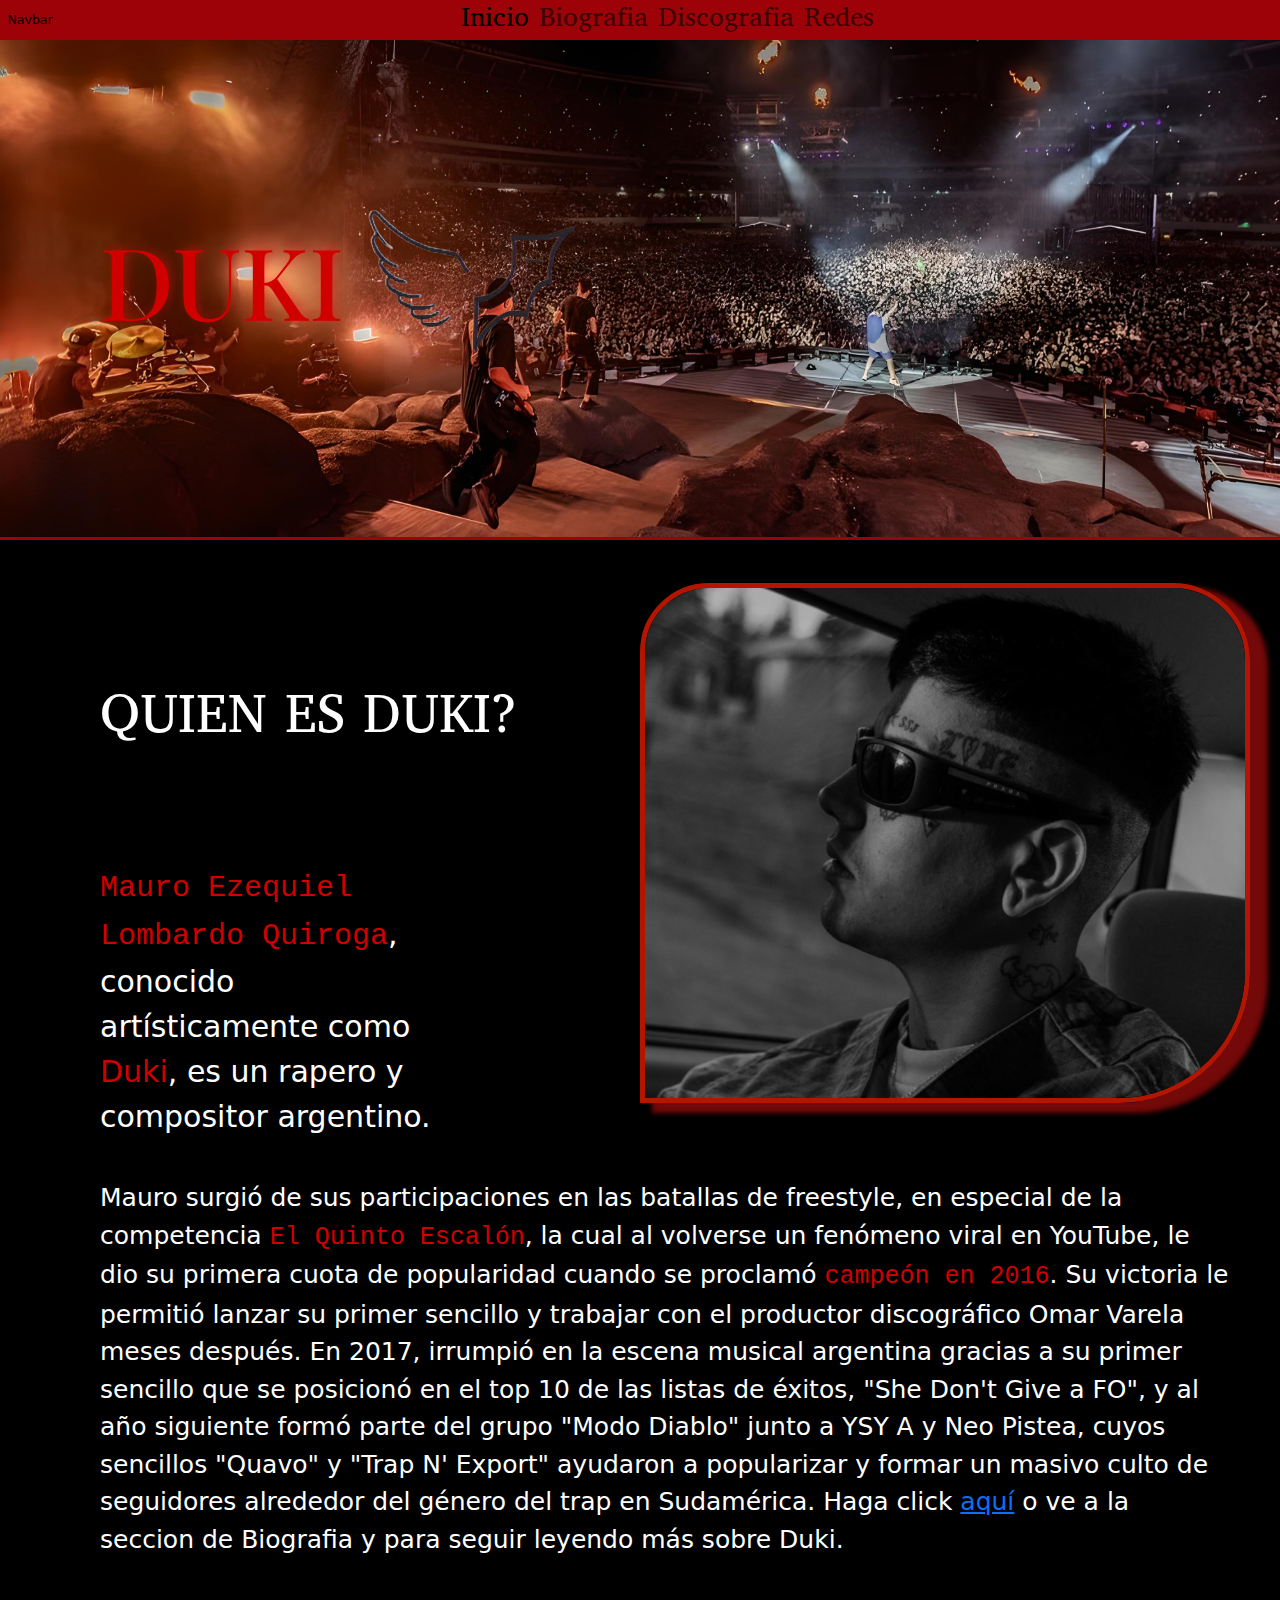
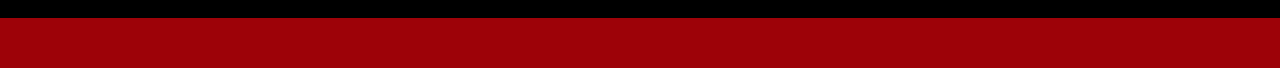
==== index.html @ 4393122a "Primera Version en Github" ====
<!DOCTYPE html>
<html lang="en">
<head>
    <meta charset="UTF-8">
    <meta name="viewport" content="width=device-width, initial-scale=1.0">
    <link href="https://cdn.jsdelivr.net/npm/bootstrap@5.3.3/dist/css/bootstrap.min.css" rel="stylesheet" integrity="sha384-QWTKZyjpPEjISv5WaRU9OFeRpok6YctnYmDr5pNlyT2bRjXh0JMhjY6hW+ALEwIH" crossorigin="anonymous">
    <link rel="stylesheet" href="./css/estilos.css">
    <title>Document</title>
</head>
<body>
    <header>
        <nav class="navbar navbar-expand-lg bg-body-tertiary minav">
            <div class="container-fluid">
                <a class="navbar-brand" href="">Navbar</a>
                <button class="navbar-toggler" type="button" data-bs-toggle="collapse" data-bs-target="#navbarNav" aria-controls="navbarNav" aria-expanded="false" aria-label="Toggle navigation">
                    <span class="navbar-toggler-icon"></span>
                </button>
                <div class="collapse navbar-collapse" id="navbarNav">
                    <ul class="navbar-nav">
                        <li class="nav-item">
                            <a class="nav-link active" aria-current="page" href="./index.html">Inicio</a>
                        </li>
                        <li class="nav-item">
                            <a class="nav-link" href="./pages/bio.html">Biografia</a>
                        </li>
                        <li class="nav-item">
                            <a class="nav-link" href="./pages/disco.html">Discografia</a>
                        </li>
                        <li class="nav-item">
                            <a class="nav-link" href="./pages/redes.html">Redes</a>
                        </li>
                    </ul>
                </div>
        </div>
        </nav>
    </header>
    <main>
        <section>
            <div>
                <img class="bannerIMG" src="./medios/d6m.png" class="img-fluid" alt="...">
            </div>
            <div>
                <h1 class="tituloDuko">DUKI</h1>
            </div>
            <div>
                <img class="alas" src="./medios/alasduki.png">
            </div>
        </section>
        <section class="section2">
            <div class="titulo2">
                <h2 class="tituloPER">QUIEN ES DUKI?</h2></div>
            <div class="texINFO">
                <p class="texPER"><samp class="color">Mauro Ezequiel Lombardo Quiroga</samp>, conocido artísticamente como <spam class="color">Duki</spam>, es un rapero y compositor argentino.​</p>
            </div>
            <div class="imgDUKI">
                <img class="imgPER" src="./medios/fotodukiper.jpg">
            </div>
            <div class="info">
                <p class="texBio">Mauro surgió de sus participaciones en las batallas de freestyle, en especial de la competencia <samp class="color">El Quinto Escalón</samp>, la cual al volverse un fenómeno viral en YouTube,
                     le dio su primera cuota de popularidad cuando se proclamó <samp class="color">campeón en 2016</samp>. 
                      Su victoria le permitió lanzar su primer sencillo y trabajar con el productor discográfico Omar Varela meses después.
                       En 2017, irrumpió en la escena musical argentina gracias a su primer sencillo que se posicionó en el top 10 de las listas de éxitos,
                        "She Don't Give a FO", y al año siguiente formó parte del grupo "Modo Diablo" junto a YSY A y Neo Pistea, cuyos sencillos "Quavo" y "Trap N' Export" ayudaron a popularizar y formar un masivo culto de seguidores alrededor del género del trap en Sudamérica.
                        Haga click <a href="./pages/bio.html">aquí</a> o ve a la seccion de Biografia y para seguir leyendo más sobre Duki.
                    </p>
            </div>
        </section>
    </main>
    <footer>
        
    </footer>
    <script src="https://cdn.jsdelivr.net/npm/bootstrap@5.3.3/dist/js/bootstrap.bundle.min.js" integrity="sha384-YvpcrYf0tY3lHB60NNkmXc5s9fDVZLESaAA55NDzOxhy9GkcIdslK1eN7N6jIeHz" crossorigin="anonymous"></script>
</body>
</html>
---- css/estilos.css ----
@import url("https://fonts.googleapis.com/css2?family=Playfair+Display:ital,wght@0,400..900;1,400..900&display=swap");
@import url("https://fonts.googleapis.com/css2?family=Annapurna+SIL:wght@400;700&family=Playfair+Display:ital,wght@0,400..900;1,400..900&display=swap");
@import url("https://fonts.googleapis.com/css2?family=Annapurna+SIL:wght@400;700&family=Playfair+Display:ital,wght@0,400..900;1,400..900&display=swap");
@import url("https://fonts.googleapis.com/css2?family=Annapurna+SIL:wght@400;700&family=Playfair+Display:ital,wght@0,400..900;1,400..900&family=Roboto+Condensed:ital,wght@0,100..900;1,100..900&display=swap");
@import 'animate.css';
* {
  margin: 0;
  padding: 0;
  box-sizing: border-box;
}

html {
  font-size: 62.5%;
}

body {
  background-color: black;
}
body header .minav {
  height: 4rem;
  background-color: #9d0208 !important;
}
body header .minav div div {
  justify-content: center;
}
body header .minav ul {
  font-size: 3rem;
  font-family: "Annapurna SIL", serif;
}
body main {
  display: block;
}
body main section div .bannerIMG {
  width: 100%;
  height: 50rem;
  border-bottom: solid #9d0208;
}
body main section div .tituloDuko {
  font-size: 10rem;
  margin-left: 10rem;
  margin-top: -32rem;
  color: #d00000;
  font-family: "Playfair Display", serif;
  text-shadow: 3px -2px 10px rgba(236, 24, 24, 0.38);
}
body main section div .alas {
  width: 22rem;
  height: 23rem;
  margin-top: -18rem;
  margin-left: 36rem;
}
body main .section2 {
  padding-bottom: 5rem;
  border-top: solid 38px red;
  display: grid;
  grid-template-columns: 1fr 1fr;
  grid-template-rows: 400px;
  grid-template-areas: "why foto" "tex foto" "bio bio";
}
body main .section2 .titulo2 {
  grid-area: why;
}
body main .section2 .titulo2 .tituloPER {
  font-size: 6rem;
  margin-top: 25rem;
  margin-left: 10rem;
  font-family: "Annapurna SIL", serif;
  color: white;
}
body main .section2 .texINFO {
  grid-area: tex;
}
body main .section2 .texINFO .texPER {
  font-size: 3rem;
  width: 36rem;
  margin-left: 10rem;
  margin-top: 3rem;
  color: white;
}
body main .section2 .color {
  color: #d00000;
}
body main .section2 .imgDUKI {
  grid-area: foto;
}
body main .section2 .imgDUKI .imgPER {
  width: 61rem;
  height: 52rem;
  margin-top: 15rem;
  opacity: 0.7;
  filter: alpha(opacity=50);
  border-radius: 69px 77px 131px 0px;
  -webkit-border-radius: 69px 77px 131px 0px;
  -moz-border-radius: 69px 77px 131px 0px;
  border: 5px solid #ff2000;
  box-shadow: 15px 7px 5px 3px rgba(219, 18, 18, 0.75);
  -webkit-box-shadow: 15px 7px 5px 3px rgba(219, 18, 18, 0.75);
  -moz-box-shadow: 15px 7px 5px 3px rgba(219, 18, 18, 0.75);
}
body main .section2 .info {
  grid-area: bio;
}
body main .section2 .info .texBio {
  font-size: 2.5rem;
  width: 113rem;
  margin-left: 10rem;
  margin-top: 3rem;
  color: white;
}
body footer {
  background-color: #9d0208;
  width: 100%;
  height: 81px;
  position: sticky;
  top: 0px;
  width: 100%;
  block-size: 50px;
}

main .albums {
  display: grid;
  grid-template-columns: 1fr 1fr 1fr;
  grid-template-rows: 400px;
  grid-template-areas: "titulo titulo titulo" "tex tex tex" "ssj 24 defdm" "defdmVIVO TR1 TR2" "ada ada ameri";
  margin-bottom: 1rem;
}
main .albums .gridT {
  grid-area: titulo;
}
main .albums .gridT .tituloDIS {
  font-size: 6rem;
  margin-left: 50rem;
  color: #d00000;
  font-family: "Annapurna SIL", serif;
  margin-top: 3rem;
}
main .albums .gridTEX {
  grid-area: tex;
}
main .albums .gridTEX .texDIS {
  font-size: 3rem;
  color: white;
  margin-left: 30rem;
  margin-top: -29rem;
}
main .albums .gridSSJ {
  grid-area: ssj;
  background: rgb(2, 62, 138);
  background: radial-gradient(circle, rgb(2, 62, 138) 73%, rgb(0, 119, 182) 90%);
  width: 33rem;
  height: 40rem;
  margin-left: 4rem;
  margin-top: -20rem;
  box-shadow: 10px 10px 144px 79px rgba(2, 62, 138, 0.53);
  -webkit-box-shadow: 10px 10px 144px 79px rgba(2, 62, 138, 0.53);
  -moz-box-shadow: 10px 10px 144px 79px rgba(2, 62, 138, 0.53);
  border-radius: 15px 15px 15px 15px;
  -webkit-border-radius: 15px 15px 15px 15px;
  -moz-border-radius: 15px 15px 15px 15px;
}
main .albums .gridSSJ .ssjTITU {
  font-size: 3.5rem;
  height: 5rem;
  margin-left: 1rem;
  color: white;
  text-decoration: none;
}
main .albums .gridSSJ .ssjTEX {
  font-size: 2rem;
  margin-left: 1rem;
  height: 13rem;
  color: white;
}
main .albums .gridSSJ .ssj {
  width: 31rem;
  height: 30rem;
  margin-left: 1rem;
  margin-top: 1rem;
  border-radius: 15px 15px 15px 15px;
  -webkit-border-radius: 15px 15px 15px 15px;
  -moz-border-radius: 15px 15px 15px 15px;
}
main .albums .gridSSJ .links {
  padding-top: 1rem;
  margin-left: 23rem;
  font-size: 2rem;
  color: white;
}
main .albums .grid24 {
  grid-area: 24;
  background: rgb(255, 173, 173);
  background: radial-gradient(circle, rgb(255, 173, 173) 26%, rgb(224, 170, 255) 100%);
  width: 33rem;
  height: 40rem;
  margin-left: 51rem;
  margin-top: -127rem;
  box-shadow: 10px 10px 144px 79px rgba(255, 173, 173, 0.53);
  -webkit-box-shadow: 10px 10px 144px 79px rgba(255, 173, 173, 0.53);
  -moz-box-shadow: 10px 10px 144px 79px rgba(255, 173, 173, 0.53);
  border-radius: 15px 15px 15px 15px;
  -webkit-border-radius: 15px 15px 15px 15px;
  -moz-border-radius: 15px 15px 15px 15px;
}
main .albums .grid24 .ep {
  width: 31rem;
  height: 30rem;
  margin-left: 1rem;
  margin-top: 1rem;
  border-radius: 15px 15px 15px 15px;
  -webkit-border-radius: 15px 15px 15px 15px;
  -moz-border-radius: 15px 15px 15px 15px;
}
main .albums .grid24 .epTITU {
  font-size: 3.5rem;
  height: 5rem;
  margin-left: 14rem;
  text-decoration: none;
  color: white;
}
main .albums .grid24 .epTEX {
  font-size: 2rem;
  margin-left: 1rem;
  height: 14rem;
}
main .albums .grid24 .linkep {
  padding-top: 1rem;
  margin-left: 23rem;
  font-size: 2rem;
  color: black;
}
main .albums .gridMundo {
  grid-area: defdm;
  background: rgb(156, 102, 68);
  background: radial-gradient(circle, rgb(156, 102, 68) 76%, rgb(119, 73, 54) 100%);
  width: 33rem;
  height: 40rem;
  margin-left: -15rem;
  margin-top: -20rem;
  box-shadow: 10px 10px 144px 79px rgba(227, 100, 20, 0.53);
  -webkit-box-shadow: 10px 10px 144px 79px rgba(227, 100, 20, 0.53);
  -moz-box-shadow: 10px 10px 144px 79px rgba(227, 100, 20, 0.53);
  border-radius: 15px 15px 15px 15px;
  -webkit-border-radius: 15px 15px 15px 15px;
  -moz-border-radius: 15px 15px 15px 15px;
}
main .albums .gridMundo .defdm {
  width: 31rem;
  height: 30rem;
  margin-left: 0.8rem;
  margin-top: 1rem;
  border-radius: 15px 15px 15px 15px;
  -webkit-border-radius: 15px 15px 15px 15px;
  -moz-border-radius: 15px 15px 15px 15px;
}
main .albums .gridMundo .mundoTITU {
  font-size: 3rem;
  height: 5rem;
  margin-bottom: 5.5rem;
  margin-left: 1rem;
  text-align: center;
  color: white;
  text-decoration: none;
}
main .albums .gridMundo .mundoTEX {
  font-size: 1.6rem;
  margin-left: 1rem;
  height: 1rem;
}
main .albums .gridRE {
  grid-area: TR1;
  background: rgb(153, 217, 140);
  background: radial-gradient(circle, rgb(153, 217, 140) 48%, rgb(181, 228, 140) 100%);
  width: 33rem;
  height: 43rem;
  margin-left: -33rem;
  margin-top: 2rem;
  box-shadow: 10px 10px 144px 79px rgba(181, 228, 140, 0.53);
  -webkit-box-shadow: 10px 10px 144px 79px rgba(181, 228, 140, 0.53);
  -moz-box-shadow: 10px 10px 144px 79px rgba(181, 228, 140, 0.53);
  border-radius: 15px 15px 15px 15px;
  -webkit-border-radius: 15px 15px 15px 15px;
  -moz-border-radius: 15px 15px 15px 15px;
}
main .albums .gridRE .tem1 {
  width: 31rem;
  height: 30rem;
  margin-left: 0.8rem;
  margin-top: 1rem;
  border-radius: 15px 15px 15px 15px;
  -webkit-border-radius: 15px 15px 15px 15px;
  -moz-border-radius: 15px 15px 15px 15px;
}
main .albums .gridRE .regg {
  font-size: 3.5rem;
  height: 5rem;
  margin-bottom: 5.5rem;
  text-align: center;
  text-decoration: none;
  margin-left: 1rem;
  color: black;
}
main .albums .gridRE .texREGG {
  font-size: 1.7rem;
  margin-left: 1rem;
  height: 1rem;
}
main .albums .gridRE2 {
  grid-area: TR2;
  background: rgb(64, 61, 57);
  background: radial-gradient(circle, rgb(64, 61, 57) 85%, rgb(37, 36, 34) 100%);
  width: 33rem;
  height: 43rem;
  margin-left: -15rem;
  margin-top: 2rem;
  box-shadow: 10px 10px 144px 79px rgba(37, 36, 34, 0.53);
  -webkit-box-shadow: 10px 10px 144px 79px rgba(37, 36, 34, 0.53);
  -moz-box-shadow: 10px 10px 144px 79px rgba(37, 36, 34, 0.53);
  border-radius: 15px 15px 15px 15px;
  -webkit-border-radius: 15px 15px 15px 15px;
  -moz-border-radius: 15px 15px 15px 15px;
}
main .albums .gridRE2 .tem2 {
  width: 31rem;
  height: 30rem;
  margin-left: 0.8rem;
  margin-top: 1rem;
  border-radius: 15px 15px 15px 15px;
  -webkit-border-radius: 15px 15px 15px 15px;
  -moz-border-radius: 15px 15px 15px 15px;
}
main .albums .gridRE2 .regg2 {
  font-size: 3.5rem;
  height: 5rem;
  margin-bottom: 5.5rem;
  text-align: center;
  color: white;
}
main .albums .gridRE2 .texREGG2 {
  font-size: 1.7rem;
  margin-left: 1rem;
  height: 1rem;
  color: white;
}
main .albums .gridVIVO {
  grid-area: defdmVIVO;
  background: rgb(202, 240, 248);
  background: radial-gradient(circle, rgb(202, 240, 248) 85%, rgb(255, 232, 214) 100%);
  width: 33rem;
  height: 43rem;
  margin-left: 4rem;
  margin-top: 2rem;
  box-shadow: 10px 10px 144px 79px rgba(202, 240, 248, 0.53);
  -webkit-box-shadow: 10px 10px 144px 79px rgba(202, 240, 248, 0.53);
  -moz-box-shadow: 10px 10px 144px 79px rgba(202, 240, 248, 0.53);
  border-radius: 15px 15px 15px 15px;
  -webkit-border-radius: 15px 15px 15px 15px;
  -moz-border-radius: 15px 15px 15px 15px;
}
main .albums .gridVIVO .vivo {
  width: 31rem;
  height: 30rem;
  margin-left: 0.8rem;
  margin-top: 1rem;
  border-radius: 15px 15px 15px 15px;
  -webkit-border-radius: 15px 15px 15px 15px;
  -moz-border-radius: 15px 15px 15px 15px;
}
main .albums .gridVIVO .vivoTI {
  font-size: 3.5rem;
  height: 5rem;
  text-align: center;
  margin-bottom: 5.5rem;
  color: black;
  padding: 1rem;
  margin-left: 1rem;
}
main .albums .gridVIVO .vivoTE {
  font-size: 2rem;
  margin-left: 1rem;
  height: 1rem;
}
main .albums .gridada {
  grid-area: ada;
  background: rgb(155, 34, 38);
  background: radial-gradient(circle, rgb(155, 34, 38) 26%, rgb(120, 0, 0) 96%);
  width: 33rem;
  height: 40rem;
  margin-left: 22rem;
  margin-top: 2rem;
  box-shadow: 10px 10px 144px 79px rgba(155, 34, 38, 0.75);
  -webkit-box-shadow: 10px 10px 144px 79px rgba(155, 34, 38, 0.75);
  -moz-box-shadow: 10px 10px 144px 79px rgba(155, 34, 38, 0.75);
  border-radius: 15px 15px 15px 15px;
  -webkit-border-radius: 15px 15px 15px 15px;
  -moz-border-radius: 15px 15px 15px 15px;
}
main .albums .gridada .ada {
  width: 31rem;
  height: 30rem;
  margin-left: 0.9rem;
  margin-top: 1rem;
  border-radius: 15px 15px 15px 15px;
  -webkit-border-radius: 15px 15px 15px 15px;
  -moz-border-radius: 15px 15px 15px 15px;
}
main .albums .gridada .adaTI {
  font-size: 3.5rem;
  height: 5rem;
  text-align: center;
  margin-bottom: 1rem;
  color: white;
}
main .albums .gridada .adaTE {
  font-size: 2rem;
  margin-left: 1rem;
  height: 1rem;
  color: white;
}
main .albums .gridAmeri {
  grid-area: ameri;
  width: 33rem;
  height: 40rem;
  margin-left: -31rem;
  margin-top: 2rem;
  background: rgb(0, 180, 216);
  background: radial-gradient(circle, rgb(0, 180, 216) 26%, rgb(67, 97, 238) 96%);
  box-shadow: 10px 10px 144px 79px rgba(67, 97, 238, 0.75);
  -webkit-box-shadow: 10px 10px 144px 79px rgba(67, 97, 238, 0.75);
  -moz-box-shadow: 10px 10px 144px 79px rgba(67, 97, 238, 0.75);
  border-radius: 15px 15px 15px 15px;
  -webkit-border-radius: 15px 15px 15px 15px;
  -moz-border-radius: 15px 15px 15px 15px;
}
main .albums .gridAmeri .ameri {
  width: 31rem;
  height: 30rem;
  margin-left: 0.9rem;
  margin-top: 1rem;
  border-radius: 15px 15px 15px 15px;
  -webkit-border-radius: 15px 15px 15px 15px;
  -moz-border-radius: 15px 15px 15px 15px;
}
main .albums .gridAmeri .ameriTI {
  font-size: 3.5rem;
  height: 5rem;
  text-align: center;
  margin-bottom: 1rem;
  color: white;
}
main .albums .gridAmeri .ameriTE {
  font-size: 2rem;
  margin-left: 1rem;
  height: 1rem;
  color: white;
}

main .bannerRedes {
  margin-bottom: 73rem;
  height: 1rem;
  display: grid;
  grid-template-columns: 1fr 1fr;
  grid-template-rows: 400px;
  grid-area: "se se" "foto ti" "foto redes" "sed sed";
}
main .bannerRedes .sepa {
  grid-area: se;
  margin-top: -40rem;
}
main .bannerRedes .fotogrid {
  grid-area: foto;
}
main .bannerRedes .fotogrid .dukiRedes {
  width: 35rem;
  height: 35rem;
  margin-left: 5rem;
  margin-top: -20rem;
  border-radius: 200px 200px 200px 200px;
  -webkit-border-radius: 200px 200px 200px 200px;
  -moz-border-radius: 200px 200px 200px 200px;
  border: 3px solid #780707;
  box-shadow: 4px -5px 53px 0px rgba(120, 7, 7, 0.75);
  -webkit-box-shadow: 4px -5px 53px 0px rgba(120, 7, 7, 0.75);
  -moz-box-shadow: 4px -5px 53px 0px rgba(120, 7, 7, 0.75);
}
main .bannerRedes .titugrid {
  grid-area: ti;
}
main .bannerRedes .titugrid .tituloRedes {
  font-size: 6rem;
  margin-left: 53rem;
  color: white;
  margin-top: -20rem;
  font-family: "Annapurna SIL", serif;
  text-shadow: 4px 4px 2px rgba(120, 7, 7, 0.6);
}
main .bannerRedes .redes {
  grid-area: redes;
  background-color: white;
  width: 66rem;
  height: -moz-fit-content;
  height: fit-content;
  display: flex;
  flex-direction: row;
  margin-left: 55rem;
  padding: 25px 25px;
  gap: 1rem;
  justify-content: space-around;
  border-radius: 45px 45px 45px 45px;
  -webkit-border-radius: 45px 45px 45px 45px;
  -moz-border-radius: 45px 45px 45px 45px;
  border: 3px solid black;
}
main .bannerRedes .redes .contenedor {
  width: 66px;
  height: 69px;
  border-radius: 50%;
  background-color: rgb(44, 44, 44);
  display: flex;
  align-items: center;
  justify-content: center;
  overflow: hidden;
}
main .bannerRedes .redes .contenedor .ig {
  width: 7rem;
  height: 7rem;
}
main .bannerRedes .redes .contenedor .ig:hover {
  background-color: #d62976;
  transition-duration: 0.3s;
}
main .bannerRedes .redes .contenedor .spo {
  width: 13rem;
  height: 13rem;
  padding: 4rem;
}
main .bannerRedes .redes .contenedor .spo:hover {
  background-color: #40916c;
  transition-duration: 0.3s;
}
main .bannerRedes .redes .contenedor .x {
  width: 12rem;
  height: 12rem;
  padding: 4rem;
}
main .bannerRedes .redes .contenedor .x:hover {
  background-color: #48bfe3;
  transition-duration: 0.3s;
}
main .bannerRedes .redes .contenedor .you {
  width: 13rem;
  height: 12rem;
  padding: 4rem;
}
main .bannerRedes .redes .contenedor .you:hover {
  background-color: #ba181b;
  transition-duration: 0.3s;
}
main .bannerRedes .redes .contenedor .tik {
  width: 12rem;
  height: 12rem;
  padding: 4rem;
}
main .bannerRedes .redes .contenedor .tik:hover {
  background: rgb(144, 224, 239);
  background: linear-gradient(90deg, rgb(144, 224, 239) 47%, rgb(255, 0, 110) 94%);
  transition-duration: 0.3s;
}
main .bannerRedes .redes .contenedor .fc {
  width: 17rem;
  height: 17rem;
  padding: 4rem;
}
main .bannerRedes .redes .contenedor .fc:hover {
  background: rgb(58, 134, 255);
  background: linear-gradient(90deg, rgb(58, 134, 255) 88%, rgb(255, 255, 255) 94%);
}
main .bannerRedes .redes .contenedor .am {
  width: 17rem;
  height: 17rem;
  padding: 4rem;
}
main .bannerRedes .redes .contenedor .am:hover {
  background: rgb(230, 57, 70);
  background: radial-gradient(circle, rgb(230, 57, 70) 66%, rgb(255, 255, 255) 100%);
}
main .bannerRedes .redes .contenedor .sc {
  width: 17rem;
  height: 17rem;
  padding: 4rem;
}
main .bannerRedes .sed {
  grid-area: sed;
  margin-bottom: -23rem;
  margin-top: 22rem;
}

body header .navssj {
  height: 4rem;
  background: rgb(2, 62, 138) !important;
}
body header .navssj div div {
  justify-content: center;
}
body header .navssj ul {
  font-size: 3rem;
  font-family: "Annapurna SIL", serif;
}
body main .conteiner {
  display: grid;
  grid-template-columns: 1fr 1fr;
  grid-template-columns: 400px;
  grid-template-areas: "titu titu" "spoti tex";
}
body main .conteiner .areaT {
  grid-area: titu;
}
body main .conteiner .areaT .titu {
  font-size: 5rem;
  color: #4281a4;
  margin-left: 40rem;
  margin-bottom: 2.5rem;
  text-shadow: -2px 0px 17px rgba(0, 0, 0, 0.6);
  font-family: "Playfair Display", serif;
}
body main .conteiner .album {
  margin-top: 1rem;
  grid-area: spoti;
  width: 130rem;
}
body main .conteiner .areatex {
  grid-area: tex;
  width: 1rem;
}
body main .conteiner .areatex .texto {
  font-size: 2rem;
  color: white;
  width: 60rem;
  margin-left: 32rem;
  text-align: justify;
  background-color: #4281a4;
  padding: 2rem;
  border-radius: 19px 19px 19px 19px;
  -webkit-border-radius: 19px 19px 19px 19px;
  -moz-border-radius: 19px 19px 19px 19px;
  box-shadow: -1px 0px 17px 5px rgba(66, 129, 164, 0.75);
  -webkit-box-shadow: -1px 0px 17px 5px rgba(66, 129, 164, 0.75);
  -moz-box-shadow: -1px 0px 17px 5px rgba(66, 129, 164, 0.75);
}
body .footerSSJ {
  background-color: rgb(2, 62, 138);
}

body header .nav24 {
  height: 4rem;
  background: rgb(255, 173, 173);
  background: radial-gradient(circle, rgb(255, 173, 173) 0%, rgb(224, 170, 255) 100%);
}
body header .nav24 div div {
  justify-content: center;
}
body header .nav24 ul {
  font-size: 3rem;
  font-family: "Annapurna SIL", serif;
}
body main .conteiner .areaT .titu24 {
  font-size: 9rem;
  margin-left: 65rem;
  color: #ff928b;
  text-shadow: 6px 2px 18px rgba(224, 170, 255, 0.6);
  font-family: "Annapurna SIL", serif;
}
body main .conteiner .album {
  margin: 1rem;
}
body main .conteiner .areatex .tex24 {
  font-size: 2rem;
  margin-left: 35rem;
  width: 49rem;
  padding: 2rem;
  text-align: justify;
  background-color: #ff928b;
  box-shadow: -1px 0px 17px 5px rgba(255, 146, 139, 0.75);
  -webkit-box-shadow: -1px 0px 17px 5px rgba(255, 146, 139, 0.75);
  -moz-box-shadow: -1px 0px 17px 5px rgba(255, 146, 139, 0.75);
  border-radius: 14px 14px 14px 14px;
  -webkit-border-radius: 14px 14px 14px 14px;
  -moz-border-radius: 14px 14px 14px 14px;
}
body .footerEP {
  background: rgb(255, 173, 173);
  background: radial-gradient(circle, rgb(255, 173, 173) 0%, rgb(224, 170, 255) 100%);
}

body header .navMu {
  height: 4rem;
  background: rgb(156, 102, 68);
  background: radial-gradient(circle, rgb(156, 102, 68) 76%, rgb(119, 73, 54) 100%);
}
body header .navMu div div {
  justify-content: center;
}
body header .navMu ul {
  font-size: 3rem;
  font-family: "Annapurna SIL", serif;
}
body main .conteiner .areaT .tituMu {
  font-size: 9rem;
  margin-left: 29rem;
  font-family: "Annapurna SIL", serif;
  color: rgb(156, 102, 68);
  width: 91rem;
  text-shadow: 5px -1px 16px rgba(127, 85, 57, 0.6);
}
body main .conteiner .areatex .texMu {
  font-size: 2rem;
  margin-left: 35rem;
  width: 49rem;
  padding: 2rem;
  text-align: justify;
  background: rgb(156, 102, 68);
  background: radial-gradient(circle, rgb(156, 102, 68) 76%, rgb(119, 73, 54) 100%);
  border-radius: 14px 14px 14px 14px;
  -webkit-border-radius: 14px 14px 14px 14px;
  -moz-border-radius: 14px 14px 14px 14px;
  box-shadow: 0px 3px 28px 0px rgba(227, 100, 20, 0.75);
  -webkit-box-shadow: 0px 3px 28px 0px rgba(227, 100, 20, 0.75);
  -moz-box-shadow: 0px 3px 28px 0px rgba(227, 100, 20, 0.75);
}
body .footerMu {
  background: rgb(156, 102, 68);
  background: radial-gradient(circle, rgb(156, 102, 68) 76%, rgb(119, 73, 54) 100%);
}

body header .navvivo {
  height: 4rem;
  background: rgb(202, 240, 248);
  background: radial-gradient(circle, rgb(202, 240, 248) 85%, rgb(255, 232, 214) 100%);
}
body header .navvivo div div {
  justify-content: center;
}
body header .navvivo ul {
  font-size: 3rem;
  font-family: "Annapurna SIL", serif;
}
body main .conteiner .areaT .vivoTI {
  font-size: 9rem;
  margin-left: 10rem;
  width: 124rem;
  color: rgb(202, 240, 248);
  text-shadow: 1px -2px 10px rgba(202, 240, 248, 0.6);
}
body main .conteiner .areatex .texVivo {
  font-size: 2rem;
  margin-left: 35rem;
  width: 49rem;
  padding: 3rem;
  background: rgb(202, 240, 248);
  box-shadow: 0px 3px 28px 0px rgba(202, 240, 248, 0.75);
  -webkit-box-shadow: 0px 3px 28px 0px rgba(202, 240, 248, 0.75);
  -moz-box-shadow: 0px 3px 28px 0px rgba(202, 240, 248, 0.75);
  border-radius: 13px 13px 13px 13px;
  -webkit-border-radius: 13px 13px 13px 13px;
  -moz-border-radius: 13px 13px 13px 13px;
  margin-top: 5rem;
  text-align: justify;
}
body .footervivo {
  background: rgb(202, 240, 248);
  background: radial-gradient(circle, rgb(202, 240, 248) 85%, rgb(255, 232, 214) 100%);
}

body header .navtr {
  height: 4rem;
  background: rgb(153, 217, 140);
  background: radial-gradient(circle, rgb(153, 217, 140) 48%, rgb(181, 228, 140) 100%);
}
body header .navtr div div {
  justify-content: center;
}
body header .navtr ul {
  font-size: 3rem;
  font-family: "Annapurna SIL", serif;
}
body main .conteiner .areaT .tiTR {
  font-size: 5rem;
  margin-left: 40rem;
  margin-bottom: 2.5rem;
  color: #606c38;
  text-shadow: 2px 2px 13px rgba(153, 217, 140, 0.6);
}
body main .conteiner .album {
  margin: 1rem;
}
body main .conteiner .areatex .texTR {
  font-size: 2rem;
  color: white;
  width: 60rem;
  margin-left: 32rem;
  padding: 2rem;
  margin-top: 6rem;
  text-align: justify;
  background-color: #606c38;
  border-radius: 15px 15px 15px 15px;
  -webkit-border-radius: 15px 15px 15px 15px;
  -moz-border-radius: 15px 15px 15px 15px;
  box-shadow: -1px 0px 53px -5px rgba(153, 217, 140, 0.75);
  -webkit-box-shadow: -1px 0px 53px -5px rgba(153, 217, 140, 0.75);
  -moz-box-shadow: -1px 0px 53px -5px rgba(153, 217, 140, 0.75);
}
body .footerTR {
  background: rgb(153, 217, 140);
  background: radial-gradient(circle, rgb(153, 217, 140) 48%, rgb(181, 228, 140) 100%);
}

body header .navtr2 {
  height: 4rem;
  background: rgb(64, 61, 57);
  background: radial-gradient(circle, rgb(64, 61, 57) 85%, rgb(37, 36, 34) 100%);
}
body header .navtr2 div div {
  justify-content: center;
}
body header .navtr2 ul {
  font-size: 3rem;
  font-family: "Annapurna SIL", serif;
}
body header .navtr2 ul li a {
  color: white;
}
body header .navtr2 ul li a:hover {
  color: white;
}
body main .areaT .tiTR2 {
  font-size: 5rem;
  margin-left: 40rem;
  margin-bottom: 2.5rem;
  text-shadow: 4px 0px 13px rgba(115, 93, 120, 0.6);
  color: #e8c2ca;
}
body main .areatex .texTR2 {
  font-size: 2rem;
  color: white;
  width: 60rem;
  margin-left: 32rem;
  padding: 2rem;
  margin-top: 12rem;
  text-align: justify;
  background-color: #735d78;
  box-shadow: -1px 0px 53px -5px rgba(115, 93, 120, 0.75);
  -webkit-box-shadow: -1px 0px 53px -5px rgba(115, 93, 120, 0.75);
  -moz-box-shadow: -1px 0px 53px -5px rgba(115, 93, 120, 0.75);
  border-radius: 17px 17px 17px 17px;
  -webkit-border-radius: 17px 17px 17px 17px;
  -moz-border-radius: 17px 17px 17px 17px;
}
body .footerTR2 {
  background: rgb(64, 61, 57);
  background: radial-gradient(circle, rgb(64, 61, 57) 85%, rgb(37, 36, 34) 100%);
}

body main .conteiner .areaT .tituAda {
  font-size: 5rem;
  margin-left: 50rem;
  margin-bottom: 2.5rem;
  color: rgb(120, 0, 0);
  text-shadow: 4px 0px 6px rgba(155, 34, 38, 0.6);
}
body main .conteiner .areatex .texAda {
  font-size: 2rem;
  color: white;
  width: 60rem;
  margin-left: 32rem;
  padding: 2rem;
  margin-top: 12rem;
  text-align: justify;
  background: rgb(155, 34, 38);
  background: radial-gradient(circle, rgb(155, 34, 38) 26%, rgb(120, 0, 0) 96%);
  border-radius: 17px 17px 17px 17px;
  -webkit-border-radius: 17px 17px 17px 17px;
  -moz-border-radius: 17px 17px 17px 17px;
}

body main .bio {
  display: grid;
  grid-template-columns: 1fr 1fr;
  grid-template-rows: 400px;
  grid-template-areas: "foto titulo" "tex2 tex";
  margin-bottom: 30rem;
}
body main .bio .imagen_bio {
  grid-area: foto;
  border-right: solid #9d0208;
  width: 41rem;
  padding-left: 2rem;
  border-left: solid #9d0208;
  margin-left: 4rem;
}
body main .bio .imagen_bio .img_bio {
  width: 38rem;
  height: 38rem;
  padding: 1rem;
  margin-left: -1rem;
  border-radius: 24px 24px 24px 24px;
  -webkit-border-radius: 24px 24px 24px 24px;
  -moz-border-radius: 24px 24px 24px 24px;
}
body main .bio .titu_bio {
  grid-area: titulo;
}
body main .bio .titu_bio .titulo {
  font-size: 6rem;
  color: white;
  font-family: "Playfair Display", serif;
  text-shadow: 4px 4px 2px rgba(157, 2, 8, 0.6);
}
body main .bio .tex_bio {
  grid-area: tex;
  height: -moz-max-content;
  height: max-content;
}
body main .bio .tex_bio .texto_bio {
  font-size: 2rem;
  color: white;
  margin-top: -31rem;
  width: 70rem;
  margin-right: 15rem;
  height: -moz-max-content;
  height: max-content;
}
body main .bio .tex_bio .texto_bio .color {
  color: #d00000;
}
body main .bio .tex_bio .texto_bio2 {
  font-size: 2rem;
  color: white;
  margin-top: -31rem;
  width: 70rem;
  margin-right: 1rem;
  width: 125rem;
  margin-left: -45rem;
}
body main .bio .tex_bio .titulo2 {
  font-size: 3rem;
  color: white;
  font-family: "Playfair Display", serif;
  text-shadow: 4px 4px 2px rgba(157, 2, 8, 0.6);
  margin-left: -45rem;
  width: -moz-max-content;
  width: max-content;
  margin-top: 2rem;
  margin-bottom: 2rem;
}
body main .bio .tex_bio .antezana {
  width: 53rem;
  height: 53rem;
  margin-top: -213rem;
  margin-left: 30rem;
  border-radius: 15px 15px 15px 15px;
  -webkit-border-radius: 15px 15px 15px 15px;
  -moz-border-radius: 15px 15px 15px 15px;
  border: solid #9d0208;
  box-shadow: 0px 2px 24px 0px rgba(157, 2, 8, 0.75);
  -webkit-box-shadow: 0px 2px 24px 0px rgba(157, 2, 8, 0.75);
  -moz-box-shadow: 0px 2px 24px 0px rgba(157, 2, 8, 0.75);
}
body main .bio .tex_bio .titulo247 {
  font-size: 3rem;
  margin-top: -79rem;
  margin-left: 46rem;
  border-radius: 15px 15px 15px 15px;
  -webkit-border-radius: 15px 15px 15px 15px;
  -moz-border-radius: 15px 15px 15px 15px;
  color: #9d0208;
}
body main .bio .tex_bio .trap {
  font-size: 1.5rem;
  margin-left: 44rem;
  color: #fff;
  margin-top: -79rem;
}
body main .bio .tex_bio2 {
  grid-area: tex2;
  height: -moz-max-content;
  height: max-content;
  width: -moz-max-content;
  width: max-content;
}
body main .bio .tex_bio2 .tex_img {
  font-size: 1.7rem;
  text-align: start;
  height: 46rem;
  width: 41rem;
  margin-left: 4rem;
  color: white;
  border-right: solid #9d0208;
  border-bottom: solid #9d0208;
  padding-left: 4rem;
  border-left: solid #9d0208;
}

.bodyAmeri header .navAmeri {
  height: 4rem;
  background: #48cae4 !important;
}
.bodyAmeri header .navAmeri div div {
  justify-content: center;
}
.bodyAmeri header .navAmeri ul {
  font-size: 3rem;
  font-family: "Annapurna SIL", serif;
}
.bodyAmeri main .conteinerAmeri {
  display: grid;
  grid-template-columns: 1fr 1fr;
  grid-template-rows: 300px;
  grid-template-areas: "ameri video" "des video";
}
.bodyAmeri main .conteinerAmeri .tituloAmeri {
  grid-area: ameri;
}
.bodyAmeri main .conteinerAmeri .tituloAmeri .imgAmeri {
  width: 49rem;
  height: 16rem;
  margin-left: 15rem;
  margin-top: 5rem;
}
.bodyAmeri main .conteinerAmeri .tituloA {
  grid-area: des;
  padding: 1rem;
  margin-left: 10rem;
  width: 60rem;
  height: 28rem;
  background: rgb(0, 180, 216);
  margin-top: -5rem;
  border-radius: 15px 15px 15px 15px;
  -webkit-border-radius: 15px 15px 15px 15px;
  -moz-border-radius: 15px 15px 15px 15px;
  box-shadow: -1px 1px 48px 0px rgba(144, 224, 239, 0.75);
  -webkit-box-shadow: -1px 1px 48px 0px rgba(144, 224, 239, 0.75);
  -moz-box-shadow: -1px 1px 48px 0px rgba(144, 224, 239, 0.75);
  margin-bottom: 3rem;
}
.bodyAmeri main .conteinerAmeri .tituloA .desc {
  font-size: 2rem;
  text-align: justify;
  width: 54rem;
  color: white;
  text-shadow: -1px -1px 24px rgba(0, 0, 0, 0.57);
  margin-left: 2rem;
  margin-top: 2rem;
}
.bodyAmeri main .conteinerAmeri .tituloA .desc .why {
  margin-left: 19rem;
  margin-top: -2rem;
}
.bodyAmeri main .conteinerAmeri .tituloA .ti {
  font-size: 3.5rem;
  margin-left: 22rem;
  color: white;
  text-shadow: -1px -1px 24px rgba(0, 0, 0, 0.57);
}
.bodyAmeri main .conteinerAmeri .video {
  grid-area: video;
}
.bodyAmeri main .conteinerAmeri .video .edit {
  margin-left: 20rem;
  padding-top: 1rem;
  border-radius: 15px 15px 15px 15px;
  -webkit-border-radius: 15px 15px 15px 15px;
  -moz-border-radius: 15px 15px 15px 15px;
  box-shadow: -1px 1px 48px 0px rgba(144, 224, 239, 0.75);
  -webkit-box-shadow: -1px 1px 48px 0px rgba(144, 224, 239, 0.75);
  -moz-box-shadow: -1px 1px 48px 0px rgba(144, 224, 239, 0.75);
  margin-top: 3rem;
}
.bodyAmeri main .conteinerAmeri .adelantos {
  grid-area: adelantos;
}
.bodyAmeri main .conteinerAmeri .adelantos .AdeTi {
  font-size: 3rem;
  margin-left: 25rem;
  color: white;
  text-shadow: -1px -1px 24px rgba(0, 0, 0, 0.57);
}
.bodyAmeri main .conteinerAmeri .textoA {
  grid-area: tex;
  background: rgb(0, 180, 216);
}
.bodyAmeri main .conteinerAmeri .textoA .textomeri {
  font-size: 2rem;
  margin-left: 20rem;
  width: 39rem;
  margin-top: -15rem;
  color: white;
  text-shadow: -1px -1px 24px rgba(0, 0, 0, 0.57);
}
.bodyAmeri main .temasA {
  display: grid;
  grid-template-columns: 1fr 1fr;
  grid-template-rows: 300px;
  grid-template-areas: "nom nom" "spo duki" "datos duki";
  margin-bottom: 1rem;
}
.bodyAmeri main .temasA .gridNombre {
  grid-area: nom;
}
.bodyAmeri main .temasA .gridNombre .nombreTema {
  margin-left: 30rem;
  width: 77rem;
  height: 15rem;
  margin-bottom: 1rem;
  margin-top: -3rem;
}
.bodyAmeri main .temasA .gridTema {
  grid-area: spo;
}
.bodyAmeri main .temasA .gridTema .smset {
  padding: 1rem;
  margin-left: 3rem;
  margin-top: -19rem;
}
.bodyAmeri main .temasA .fotoTema {
  grid-area: duki;
}
.bodyAmeri main .temasA .fotoTema .eltiempo {
  width: 35rem;
  height: 47rem;
  margin-left: 21rem;
  border-radius: 18px 18px 18px 18px;
  -webkit-border-radius: 18px 18px 18px 18px;
  -moz-border-radius: 18px 18px 18px 18px;
  margin-top: -18rem;
}
.bodyAmeri main .temasA .gridDatos {
  grid-area: datos;
  font-size: 2rem;
  margin-left: 4rem;
  margin-top: -15rem;
  color: white;
}
.bodyAmeri .footerAmeri {
  background: #48cae4;
}

@media only screen and (max-width: 500px) {
  body main {
    display: block;
  }
  body main section div .bannerIMG {
    width: 100%;
    height: 25rem;
    border-bottom: solid #9d0208;
  }
  body main section div .tituloDuko {
    font-size: 7rem;
    margin-left: 5rem;
    margin-top: -5rem;
    color: #d00000;
    font-family: "Playfair Display", serif;
    text-shadow: 3px -2px 10px rgba(236, 24, 24, 0.38);
  }
  body main section div .alas {
    width: 12rem;
    height: 12rem;
    margin-top: -10rem;
    margin-left: 23rem;
  }
  body main .section2 {
    border: none;
    grid-template-columns: 1fr;
    grid-template-rows: 400px;
    grid-template-areas: "foto" "why" "tex" "bio";
  }
  body main .section2 .titulo2 .tituloPER {
    font-size: 4rem;
    margin-top: -10rem;
    width: 28rem;
    margin-left: 5rem;
  }
  body main .section2 .texINFO .texPER {
    width: 28rem;
    font-size: 2.5rem;
    margin-left: 5rem;
    margin-top: -2rem;
  }
  body main .section2 .imgDUKI .imgPER {
    width: 24rem;
    height: 24rem;
    margin-left: 8rem;
    margin-top: 3rem;
  }
  body main .section2 .info .texBio {
    width: 30rem;
    font-size: 1.7rem;
    margin-left: 5rem;
    margin-top: 1rem;
  }
}/*# sourceMappingURL=estilos.css.map */
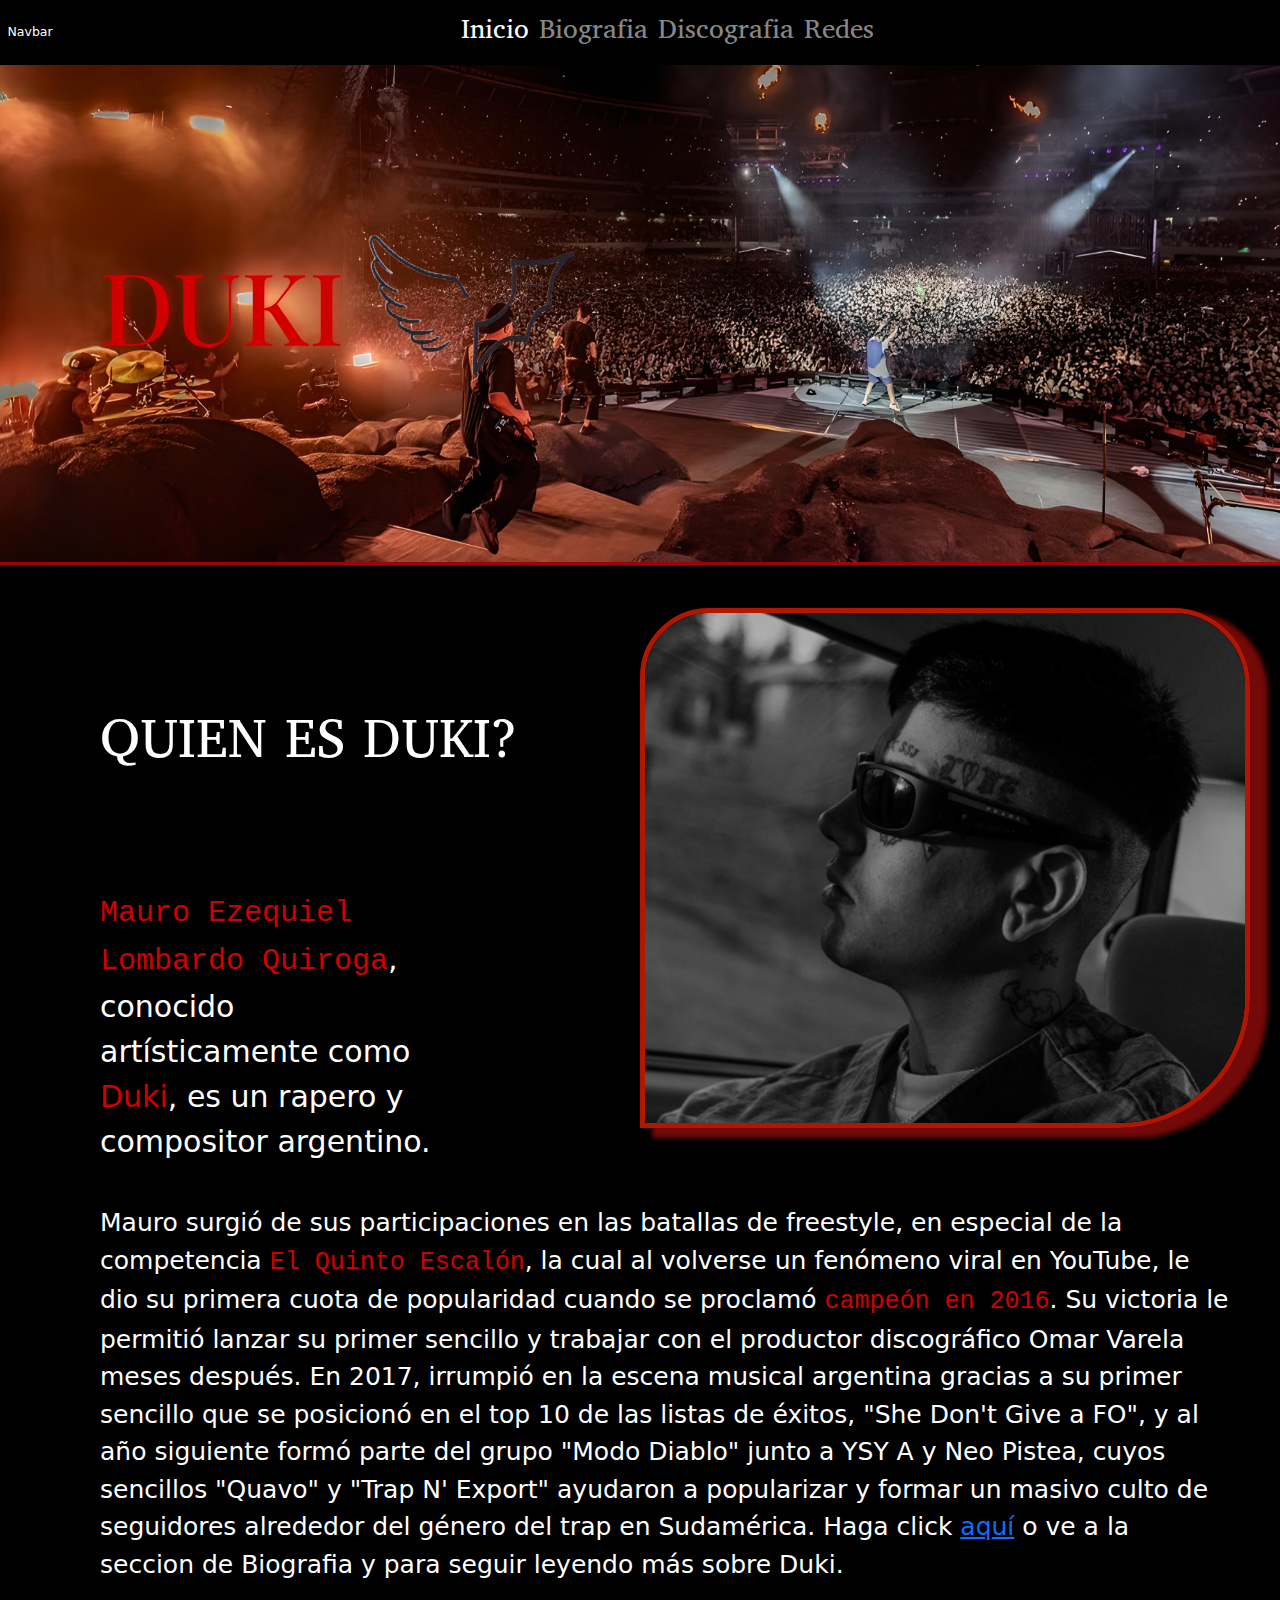
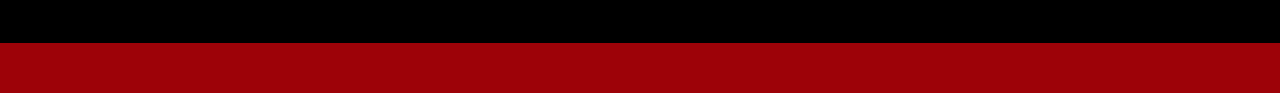
==== commit 147ce5e4: "cambio de color del nav y solucion responsive" ====
--- a/index.html
+++ b/index.html
@@ -9,7 +9,7 @@
 </head>
 <body>
     <header>
-        <nav class="navbar navbar-expand-lg bg-body-tertiary minav">
+        <nav class="navbar navbar-expand-lg navbar-dark">
             <div class="container-fluid">
                 <a class="navbar-brand" href="">Navbar</a>
                 <button class="navbar-toggler" type="button" data-bs-toggle="collapse" data-bs-target="#navbarNav" aria-controls="navbarNav" aria-expanded="false" aria-label="Toggle navigation">
--- a/css/estilos.css
+++ b/css/estilos.css
@@ -16,14 +16,10 @@
 body {
   background-color: black;
 }
-body header .minav {
-  height: 4rem;
-  background-color: #9d0208 !important;
-}
-body header .minav div div {
+body header .navbar div div {
   justify-content: center;
 }
-body header .minav ul {
+body header .navbar ul {
   font-size: 3rem;
   font-family: "Annapurna SIL", serif;
 }
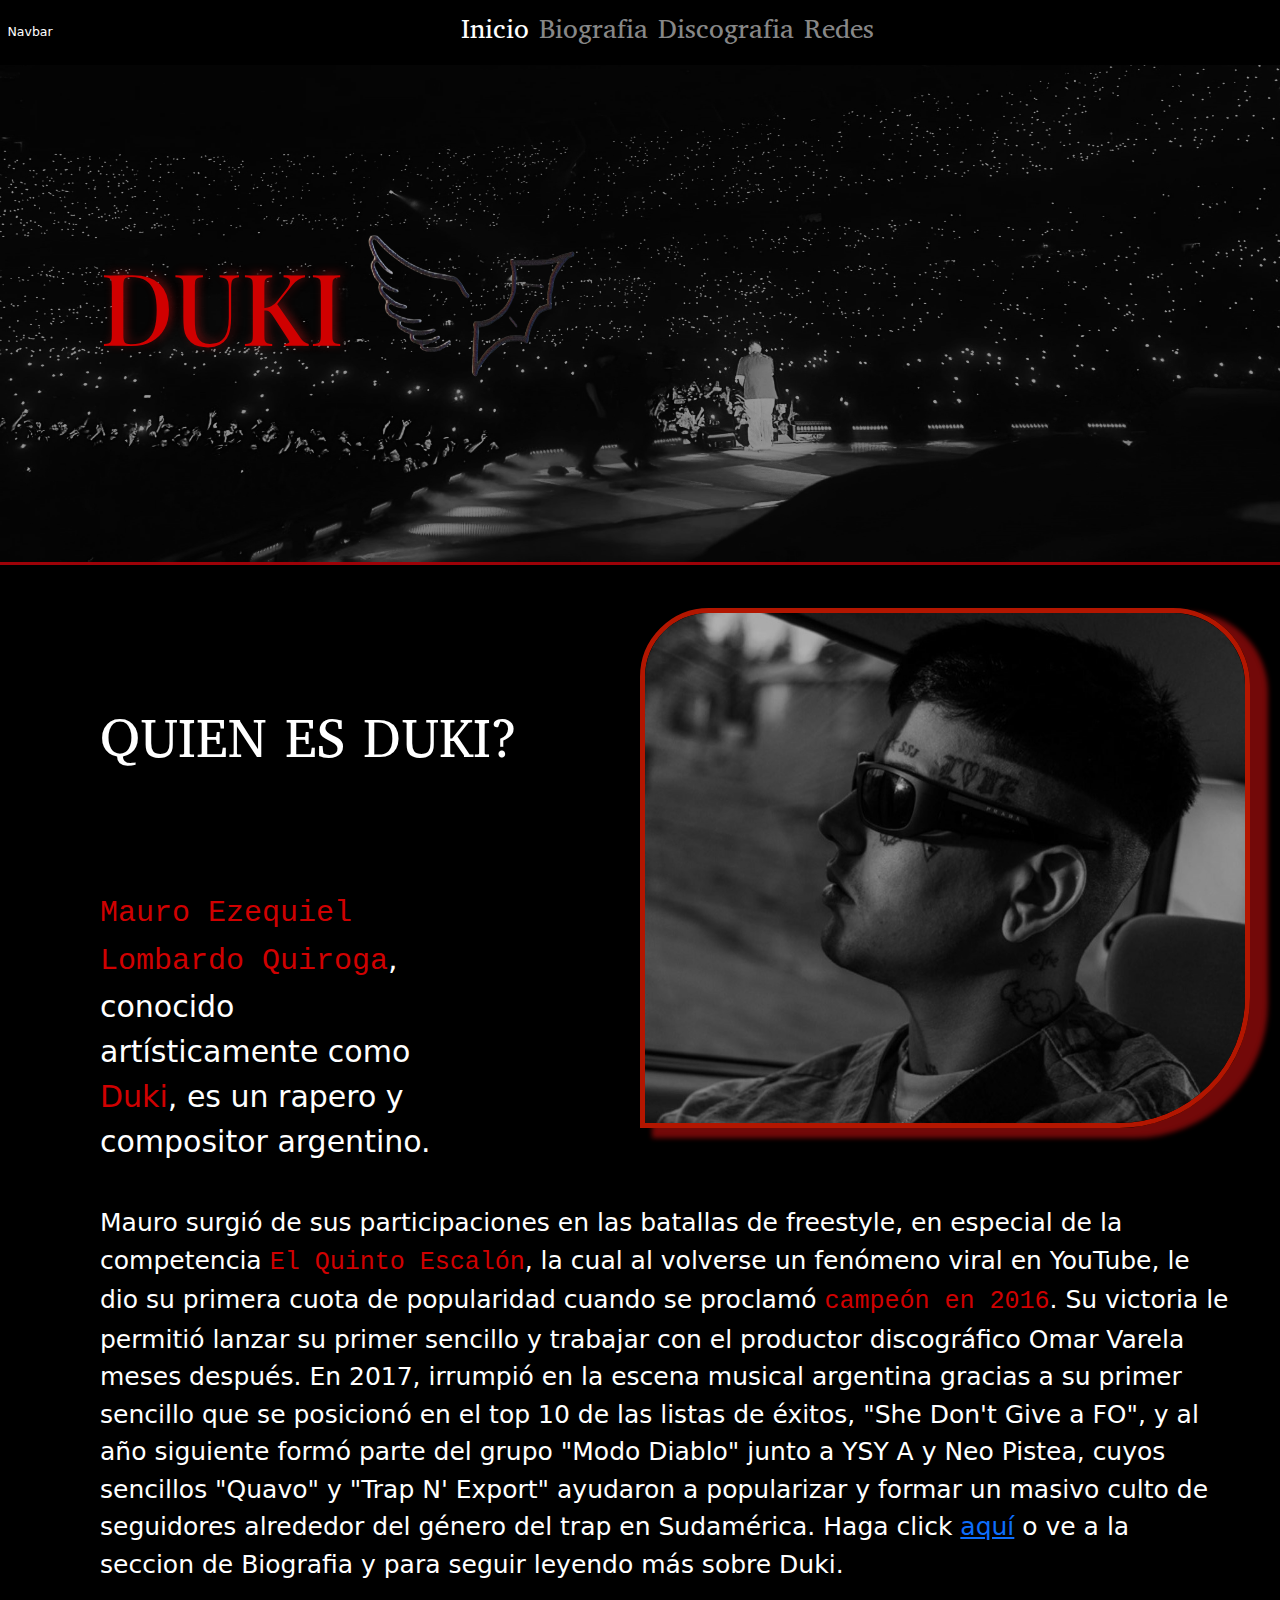
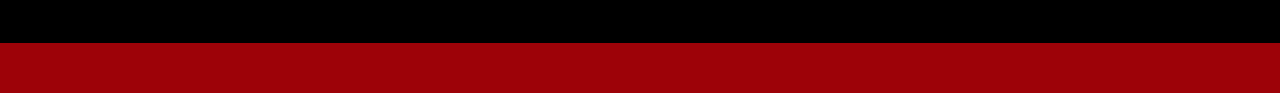
==== commit 510358cc: "Mejoras del diseño del responsive2" ====
--- a/index.html
+++ b/index.html
@@ -37,7 +37,7 @@
     <main>
         <section>
             <div>
-                <img class="bannerIMG" src="./medios/d6m.png" class="img-fluid" alt="...">
+                <img class="bannerIMG" src="./medios/dukiAzul2.jpeg" class="img-fluid" alt="...">
             </div>
             <div>
                 <h1 class="tituloDuko">DUKI</h1>
--- a/css/estilos.css
+++ b/css/estilos.css
@@ -2,6 +2,7 @@
 @import url("https://fonts.googleapis.com/css2?family=Annapurna+SIL:wght@400;700&family=Playfair+Display:ital,wght@0,400..900;1,400..900&display=swap");
 @import url("https://fonts.googleapis.com/css2?family=Annapurna+SIL:wght@400;700&family=Playfair+Display:ital,wght@0,400..900;1,400..900&display=swap");
 @import url("https://fonts.googleapis.com/css2?family=Annapurna+SIL:wght@400;700&family=Playfair+Display:ital,wght@0,400..900;1,400..900&family=Roboto+Condensed:ital,wght@0,100..900;1,100..900&display=swap");
+@import url("https://fonts.googleapis.com/css2?family=Annapurna+SIL:wght@400;700&family=Bungee+Hairline&family=Playfair+Display:ital,wght@0,400..900;1,400..900&family=Roboto+Condensed:ital,wght@0,100..900;1,100..900&display=swap");
 @import 'animate.css';
 * {
   margin: 0;
@@ -625,7 +626,6 @@
 }
 body main .conteiner .areatex {
   grid-area: tex;
-  width: 1rem;
 }
 body main .conteiner .areatex .texto {
   font-size: 2rem;
@@ -936,6 +936,9 @@
   width: 125rem;
   margin-left: -45rem;
 }
+body main .bio .tex_bio .mapa {
+  margin-left: 30rem;
+}
 body main .bio .tex_bio .titulo2 {
   font-size: 3rem;
   color: white;
@@ -995,49 +998,40 @@
   border-left: solid #9d0208;
 }
 
-.bodyAmeri header .navAmeri {
+body header .navAmeri {
   height: 4rem;
   background: #48cae4 !important;
 }
-.bodyAmeri header .navAmeri div div {
+body header .navAmeri div div {
   justify-content: center;
 }
-.bodyAmeri header .navAmeri ul {
+body header .navAmeri ul {
   font-size: 3rem;
   font-family: "Annapurna SIL", serif;
 }
-.bodyAmeri main .conteinerAmeri {
+body main .conteinerAmeri {
   display: grid;
   grid-template-columns: 1fr 1fr;
   grid-template-rows: 300px;
-  grid-template-areas: "ameri video" "des video";
-}
-.bodyAmeri main .conteinerAmeri .tituloAmeri {
+  grid-template-areas: "ameri des";
+}
+body main .conteinerAmeri .tituloAmeri {
   grid-area: ameri;
 }
-.bodyAmeri main .conteinerAmeri .tituloAmeri .imgAmeri {
+body main .conteinerAmeri .tituloAmeri .imgAmeri {
   width: 49rem;
   height: 16rem;
   margin-left: 15rem;
   margin-top: 5rem;
 }
-.bodyAmeri main .conteinerAmeri .tituloA {
+body main .conteinerAmeri .tituloA {
   grid-area: des;
   padding: 1rem;
-  margin-left: 10rem;
-  width: 60rem;
+  margin-left: 6rem;
   height: 28rem;
-  background: rgb(0, 180, 216);
-  margin-top: -5rem;
-  border-radius: 15px 15px 15px 15px;
-  -webkit-border-radius: 15px 15px 15px 15px;
-  -moz-border-radius: 15px 15px 15px 15px;
-  box-shadow: -1px 1px 48px 0px rgba(144, 224, 239, 0.75);
-  -webkit-box-shadow: -1px 1px 48px 0px rgba(144, 224, 239, 0.75);
-  -moz-box-shadow: -1px 1px 48px 0px rgba(144, 224, 239, 0.75);
-  margin-bottom: 3rem;
-}
-.bodyAmeri main .conteinerAmeri .tituloA .desc {
+  margin-top: -1rem;
+}
+body main .conteinerAmeri .tituloA .desc {
   font-size: 2rem;
   text-align: justify;
   width: 54rem;
@@ -1045,21 +1039,22 @@
   text-shadow: -1px -1px 24px rgba(0, 0, 0, 0.57);
   margin-left: 2rem;
   margin-top: 2rem;
-}
-.bodyAmeri main .conteinerAmeri .tituloA .desc .why {
+  font-family: "Playfair Display", serif;
+}
+body main .conteinerAmeri .tituloA .desc .why {
   margin-left: 19rem;
   margin-top: -2rem;
 }
-.bodyAmeri main .conteinerAmeri .tituloA .ti {
+body main .conteinerAmeri .tituloA .ti {
   font-size: 3.5rem;
   margin-left: 22rem;
   color: white;
   text-shadow: -1px -1px 24px rgba(0, 0, 0, 0.57);
 }
-.bodyAmeri main .conteinerAmeri .video {
+body main .conteinerAmeri .video {
   grid-area: video;
 }
-.bodyAmeri main .conteinerAmeri .video .edit {
+body main .conteinerAmeri .video .edit {
   margin-left: 20rem;
   padding-top: 1rem;
   border-radius: 15px 15px 15px 15px;
@@ -1070,20 +1065,19 @@
   -moz-box-shadow: -1px 1px 48px 0px rgba(144, 224, 239, 0.75);
   margin-top: 3rem;
 }
-.bodyAmeri main .conteinerAmeri .adelantos {
+body main .conteinerAmeri .adelantos {
   grid-area: adelantos;
 }
-.bodyAmeri main .conteinerAmeri .adelantos .AdeTi {
+body main .conteinerAmeri .adelantos .AdeTi {
   font-size: 3rem;
   margin-left: 25rem;
   color: white;
   text-shadow: -1px -1px 24px rgba(0, 0, 0, 0.57);
 }
-.bodyAmeri main .conteinerAmeri .textoA {
+body main .conteinerAmeri .textoA {
   grid-area: tex;
-  background: rgb(0, 180, 216);
-}
-.bodyAmeri main .conteinerAmeri .textoA .textomeri {
+}
+body main .conteinerAmeri .textoA .textomeri {
   font-size: 2rem;
   margin-left: 20rem;
   width: 39rem;
@@ -1091,52 +1085,58 @@
   color: white;
   text-shadow: -1px -1px 24px rgba(0, 0, 0, 0.57);
 }
-.bodyAmeri main .temasA {
+body main .temasA {
   display: grid;
   grid-template-columns: 1fr 1fr;
   grid-template-rows: 300px;
   grid-template-areas: "nom nom" "spo duki" "datos duki";
   margin-bottom: 1rem;
 }
-.bodyAmeri main .temasA .gridNombre {
+body main .temasA .gridNombre {
   grid-area: nom;
 }
-.bodyAmeri main .temasA .gridNombre .nombreTema {
+body main .temasA .gridNombre .nombreTema {
   margin-left: 30rem;
   width: 77rem;
   height: 15rem;
   margin-bottom: 1rem;
   margin-top: -3rem;
 }
-.bodyAmeri main .temasA .gridTema {
+body main .temasA .gridTema {
   grid-area: spo;
 }
-.bodyAmeri main .temasA .gridTema .smset {
+body main .temasA .gridTema .smset {
   padding: 1rem;
   margin-left: 3rem;
   margin-top: -19rem;
 }
-.bodyAmeri main .temasA .fotoTema {
+body main .temasA .fotoTema {
   grid-area: duki;
 }
-.bodyAmeri main .temasA .fotoTema .eltiempo {
+body main .temasA .fotoTema .eltiempo {
   width: 35rem;
   height: 47rem;
   margin-left: 21rem;
   border-radius: 18px 18px 18px 18px;
   -webkit-border-radius: 18px 18px 18px 18px;
   -moz-border-radius: 18px 18px 18px 18px;
-  margin-top: -18rem;
-}
-.bodyAmeri main .temasA .gridDatos {
+  margin-top: -20rem;
+  margin-bottom: 1rem;
+  box-shadow: -1px -3px 52px 23px rgba(0, 0, 0, 0.75);
+  -webkit-box-shadow: -1px -3px 52px 23px rgba(0, 0, 0, 0.75);
+  -moz-box-shadow: -1px -3px 52px 23px rgba(0, 0, 0, 0.75);
+}
+body main .temasA .gridDatos {
   grid-area: datos;
   font-size: 2rem;
   margin-left: 4rem;
   margin-top: -15rem;
   color: white;
-}
-.bodyAmeri .footerAmeri {
-  background: #48cae4;
+  font-family: "Playfair Display", serif;
+}
+body .footerAmeri {
+  background: rgb(0, 0, 0);
+  background: linear-gradient(0deg, rgb(0, 0, 0) 52%, rgb(155, 34, 38) 100%);
 }
 
 @media only screen and (max-width: 500px) {
@@ -1147,6 +1147,7 @@
     width: 100%;
     height: 25rem;
     border-bottom: solid #9d0208;
+    background-image: url("../medios/dukiVelez.jpeg") !important;
   }
   body main section div .tituloDuko {
     font-size: 7rem;
@@ -1168,28 +1169,499 @@
     grid-template-rows: 400px;
     grid-template-areas: "foto" "why" "tex" "bio";
   }
+  body main .section2 .titulo2 {
+    margin: 0px auto;
+  }
   body main .section2 .titulo2 .tituloPER {
     font-size: 4rem;
     margin-top: -10rem;
     width: 28rem;
-    margin-left: 5rem;
+    margin-left: 0rem;
+  }
+  body main .section2 .texINFO {
+    margin: 0px auto;
   }
   body main .section2 .texINFO .texPER {
     width: 28rem;
     font-size: 2.5rem;
-    margin-left: 5rem;
+    margin-left: 0rem;
     margin-top: -2rem;
+  }
+  body main .section2 .imgDUKI {
+    margin: 0px auto;
   }
   body main .section2 .imgDUKI .imgPER {
     width: 24rem;
     height: 24rem;
+    margin-left: 0rem;
+    margin-top: 3rem;
+  }
+  body main .section2 .info {
+    margin: 0px auto;
+  }
+  body main .section2 .info .texBio {
+    width: auto;
+    font-size: 1.7rem;
+    margin-left: 0rem;
+    margin-top: 1rem;
+    text-align: justify;
+    padding: 1rem;
+  }
+  body main .bio {
+    grid-template-columns: 1fr;
+    grid-template-rows: 400px;
+    grid-template-areas: "titulo" "foto" "tex2" "tex";
+    margin-bottom: 2rem;
+  }
+  body main .bio .imagen_bio {
+    border-left: none;
+    border-right: none;
+    width: -moz-max-content;
+    width: max-content;
+    margin: 0px auto;
+  }
+  body main .bio .imagen_bio .img_bio {
+    width: 20rem;
+    height: 20rem;
+    margin-top: -48rem;
+    margin-left: 0rem;
+  }
+  body main .bio .titu_bio {
+    margin: 0px auto;
+  }
+  body main .bio .titu_bio .titulo {
+    font-size: 4rem;
+    margin-left: 0rem;
+    width: -moz-max-content;
+    width: max-content;
+  }
+  body main .bio .tex_bio {
+    margin: 0px auto;
+  }
+  body main .bio .tex_bio .texto_bio {
+    width: auto;
+    font-size: 1.5rem;
+    margin-right: 1rem;
+    margin-top: 1rem;
+    margin-left: 0rem;
+    text-align: justify;
+    padding: 1rem;
+  }
+  body main .bio .tex_bio .titulo2 {
+    margin-left: 0rem !important;
+    padding-left: 1rem;
+  }
+  body main .bio .tex_bio .texto_bio2 {
+    font-size: 1.7rem;
+    width: auto !important;
+    margin-left: 0rem !important;
+    margin-top: 1rem;
+    padding: 1rem;
+  }
+  body main .bio .tex_bio .antezana {
+    width: 100%;
+    height: 34rem;
+    margin-left: 0.5rem;
+    margin-top: 0rem;
+  }
+  body main .bio .tex_bio .trap {
     margin-left: 8rem;
+    margin-top: 1rem;
+    width: -moz-max-content;
+    width: max-content;
+    font-size: 1.2rem;
+  }
+  body main .bio .tex_bio .mapa {
+    width: 100%;
+    height: 34rem;
+    margin-left: 0.5rem;
+  }
+  body main .bio .tex_bio2 {
+    border-bottom: solid;
+  }
+  body main .bio .tex_bio2 .tex_img {
+    width: 32rem;
+    height: 53rem;
+    margin-top: -13rem;
+    margin-left: 0rem;
+    border-bottom: none;
+    border-left: none;
+    border-right: none;
+  }
+  body main .albums {
+    grid-template-columns: 1fr;
+    grid-template-rows: 400px;
+    grid-template-areas: "titulo" "tex" "ssj" "ep" "defdm" "defdmVIVO" "TR1" "TR2" "ada" "ameri";
+  }
+  body main .albums .gridT {
+    margin: 0px auto;
+  }
+  body main .albums .gridT .tituloDIS {
+    font-size: 5rem;
+    margin-left: 0rem;
     margin-top: 3rem;
   }
-  body main .section2 .info .texBio {
+  body main .albums .gridTEX {
+    margin: 0px auto;
+  }
+  body main .albums .gridTEX .texDIS {
+    font-size: 2rem;
+    margin-left: 0rem;
+    margin-top: -29rem;
+    width: 28rem;
+  }
+  body main .albums .gridSSJ {
+    margin: 0px auto;
     width: 30rem;
+    height: 33rem;
+    margin-top: -21rem;
+    box-shadow: -1px 0px 35px 11px rgba(17, 51, 136, 0.75);
+    -webkit-box-shadow: -1px 0px 35px 11px rgba(17, 51, 136, 0.75);
+    -moz-box-shadow: -1px 0px 35px 11px rgba(17, 51, 136, 0.75);
+  }
+  body main .albums .gridSSJ .ssj {
+    width: 27rem;
+    height: 27rem;
+    margin-left: 1.5rem;
+  }
+  body main .albums .gridSSJ .ssjTITU {
+    font-size: 2.5rem;
+    margin-left: 4rem;
+  }
+  body main .albums .gridMundo {
+    margin: 0px auto;
+    width: 30rem;
+    height: 33rem;
+    margin-top: 1rem;
+    box-shadow: -1px 0px 35px 11px rgba(227, 100, 20, 0.75);
+    -webkit-box-shadow: -1px 0px 35px 11px rgba(227, 100, 20, 0.75);
+    -moz-box-shadow: -1px 0px 35px 11px rgba(227, 100, 20, 0.75);
+  }
+  body main .albums .gridMundo .defdm {
+    width: 27rem;
+    height: 27rem;
+    margin-left: 1.5rem;
+  }
+  body main .albums .gridMundo .mundoTITU {
+    height: 1rem;
+    font-size: 2.1rem;
+    margin-left: 4rem;
+  }
+  body main .albums .grid24 {
+    margin: 0px auto;
+    grid-area: ep;
+    margin-top: 1rem;
+    width: 30rem;
+    height: 33rem;
+  }
+  body main .albums .grid24 .ep {
+    width: 27rem;
+    height: 27rem;
+    margin-left: 1.5rem;
+  }
+  body main .albums .grid24 .epTITU {
+    margin-left: 13rem;
+  }
+  body main .albums .gridVIVO {
+    margin: 0px auto;
+    margin-top: 1rem;
+    width: 30rem;
+    height: 33rem;
+  }
+  body main .albums .gridVIVO .vivo {
+    width: 27rem;
+    height: 27rem;
+    margin-left: 1.5rem;
+  }
+  body main .albums .gridVIVO .vivoTE {
+    font-size: 1rem;
+  }
+  body main .albums .gridVIVO .vivoTI {
+    font-size: 2rem;
+  }
+  body main .albums .gridRE {
+    margin: 0px auto;
+    margin-top: 1rem;
+    width: 30rem;
+    height: 33rem;
+  }
+  body main .albums .gridRE .tem1 {
+    width: 27rem;
+    height: 27rem;
+    margin-left: 1.5rem;
+  }
+  body main .albums .gridRE .regg {
+    font-size: 2rem;
+  }
+  body main .albums .gridRE2 {
+    margin: 0px auto;
+    margin-top: 1rem;
+    width: 30rem;
+    height: 33rem;
+  }
+  body main .albums .gridRE2 .tem2 {
+    width: 27rem;
+    height: 27rem;
+    margin-left: 1.5rem;
+  }
+  body main .albums .gridRE2 .regg2 {
+    font-size: 2rem;
+  }
+  body main .albums .gridada {
+    margin: 0px auto;
+    width: 30rem;
+    height: 33rem;
+    margin-top: 1rem;
+    box-shadow: -1px 0px 35px 11px rgba(155, 34, 38, 0.75);
+    -webkit-box-shadow: -1px 0px 35px 11px rgba(155, 34, 38, 0.75);
+    -moz-box-shadow: -1px 0px 35px 11px rgba(155, 34, 38, 0.75);
+  }
+  body main .albums .gridada .ada {
+    width: 27rem;
+    height: 27rem;
+    margin-left: 1.5rem;
+  }
+  body main .albums .gridada .adaTI {
+    font-size: 3rem;
+  }
+  body main .albums .gridAmeri {
+    margin: 0px auto;
+    width: 30rem;
+    height: 33rem;
+    margin-top: 1rem;
+    box-shadow: -1px 0px 35px 11px rgba(34, 51, 136, 0.75);
+    -webkit-box-shadow: -1px 0px 35px 11px rgba(34, 51, 136, 0.75);
+    -moz-box-shadow: -1px 0px 35px 11px rgba(34, 51, 136, 0.75);
+  }
+  body main .albums .gridAmeri .ameri {
+    width: 27rem;
+    height: 27rem;
+    margin-left: 1.5rem;
+  }
+  body main .albums .gridAmeri .ameriTI {
+    font-size: 3rem;
+  }
+  body main .bannerRedes {
+    grid-template-columns: 1fr;
+    grid-template-rows: 400px;
+    grid-template-areas: "se" "foto" "ti" "redes" "sed";
+    height: 28rem;
+  }
+  body main .bannerRedes .sepa {
+    margin-top: 1rem;
+    width: 100%;
+  }
+  body main .bannerRedes .fotogrid {
+    margin: 0px auto;
+  }
+  body main .bannerRedes .fotogrid .dukiRedes {
+    width: 27rem;
+    height: 28rem;
+    margin-left: 0rem;
+  }
+  body main .bannerRedes .titugrid {
+    margin: 0px auto;
+  }
+  body main .bannerRedes .titugrid .tituloRedes {
+    margin-left: 0rem;
+    font-size: 2.5rem;
+    margin-top: 1rem;
+  }
+  body main .bannerRedes .redes {
+    margin-left: 1rem;
+    flex-direction: column;
+    width: 90%;
+    display: grid;
+    grid-template-columns: 1fr 1fr;
+    grid-template-rows: 100px;
+    grid-template-areas: "ig spo" "x you" "tik face" "apple apple";
+    justify-items: center;
+    margin: 0px auto;
+    background-color: black;
+    margin-bottom: 1rem;
+  }
+  body main .bannerRedes .redes .contenedor {
+    width: 78px;
+    height: 80px;
+    margin-bottom: 1rem;
+  }
+  body main .bannerRedes .redes .contenedor .fc {
+    width: 19rem;
+    height: 19rem;
+  }
+  body main .sed {
+    width: 100%;
+    margin-bottom: -6rem !important;
+    margin-top: -9rem !important;
+    overflow: visible;
+  }
+  body main .conteiner {
+    grid-template-columns: 1fr;
+    grid-template-areas: "titu" "tex" "spoti";
+  }
+  body main .conteiner .areaT {
+    margin: 0px auto;
+  }
+  body main .conteiner .areaT .titu {
+    margin-left: 0rem;
+    font-size: 3.2rem;
+  }
+  body main .conteiner .areaT .titu24 {
+    font-size: 7rem;
+    margin-left: 1rem;
+  }
+  body main .conteiner .areaT .tituMu {
+    font-size: 3.5rem;
+    margin-left: 1rem;
+    width: 34rem;
+  }
+  body main .conteiner .areaT .vivoTI {
+    width: 19rem;
+    font-size: 2.8rem;
+    margin-left: 0rem;
+  }
+  body main .conteiner .areaT .tiTR {
+    font-size: 3.2rem;
+    margin-left: 1rem;
+  }
+  body main .conteiner .areaT .tiTR2 {
+    margin-left: 0rem;
+    margin-bottom: 1rem;
+    font-size: 2.5rem;
+  }
+  body main .conteiner .areaT .tituAda {
+    font-size: 3.2rem;
+    margin-left: 0rem;
+    margin-bottom: 0rem;
+  }
+  body main .conteiner .album {
+    margin: 0px auto;
+    width: 95%;
+  }
+  body main .conteiner .album .disco {
+    width: 100%;
+  }
+  body main .conteiner .areatex {
+    margin: 0px auto;
+  }
+  body main .conteiner .areatex .texto {
+    width: 32rem;
+    margin-left: 0rem;
+    font-size: 1.1rem;
+    padding: 1rem;
+  }
+  body main .conteiner .areatex .tex24 {
+    margin-left: 0rem;
+    width: 32rem;
+    font-size: 1.2rem;
+  }
+  body main .conteiner .areatex .texMu {
+    margin-left: 0rem;
+    font-size: 1.2rem;
+    width: 31rem;
+  }
+  body main .conteiner .areatex .texVivo {
+    font-size: 1.3rem;
+    margin-left: 0rem;
+    width: 30rem;
+    margin-top: 1rem;
+  }
+  body main .conteiner .areatex .texTR {
+    font-size: 1.5rem;
+    margin-left: 0rem;
+    margin-top: 1rem;
+    width: 38rem;
+  }
+  body main .conteiner .areatex .texTR2 {
+    width: 34rem;
+    margin-left: 0rem;
+    margin-top: 1rem;
+    font-size: 1.8rem;
+  }
+  body main .conteiner .areatex .texAda {
+    width: 35rem;
+    margin-left: 0rem;
+    margin-top: 1rem;
     font-size: 1.7rem;
-    margin-left: 5rem;
-    margin-top: 1rem;
+  }
+  body main .conteinerAmeri {
+    grid-template-columns: 1fr;
+    grid-template-rows: 300px;
+    grid-template-areas: "ameri" "des" "video";
+  }
+  body main .conteinerAmeri .tituloAmeri {
+    margin: 0px auto;
+  }
+  body main .conteinerAmeri .tituloAmeri .imgAmeri {
+    margin-left: 0rem;
+    width: 31rem;
+    height: 10rem;
+    margin-top: 1rem;
+  }
+  body main .conteinerAmeri .tituloA {
+    margin: 0px auto;
+    margin-left: 0rem;
+    margin-top: -17rem;
+    height: auto;
+    padding: 0rem;
+    background-color: inherit;
+    -webkit-box-shadow: none;
+  }
+  body main .conteinerAmeri .tituloA .desc {
+    width: auto;
+    font-size: 2rem;
+    height: auto;
+    padding: 1rem;
+    margin-top: 0rem;
+    margin-left: 0rem;
+  }
+  body main .conteinerAmeri .tituloA .desc .why {
+    margin-left: 0rem;
+  }
+  body main .conteinerAmeri .tituloA .ti {
+    font-size: 2rem;
+    margin-left: 0rem;
+  }
+  body main .conteinerAmeri .video .edit {
+    margin-left: 0rem;
+    width: 100%;
+  }
+  body main .temasA {
+    grid-template-columns: 1fr;
+    grid-template-areas: "nom" "duki" "spo" "datos";
+  }
+  body main .temasA .gridNombre {
+    margin: 0px auto;
+    margin-top: 7rem;
+  }
+  body main .temasA .gridNombre .nombreTema {
+    margin-left: 0rem;
+    width: 36rem;
+    height: 9rem;
+    margin-top: -5rem;
+  }
+  body main .temasA .gridTema {
+    margin: 0px auto;
+    width: 90%;
+  }
+  body main .temasA .gridTema .smset {
+    margin-top: 1rem;
+    margin-left: 0rem;
+    width: 100%;
+    margin-right: 1rem;
+  }
+  body main .temasA .fotoTema {
+    margin: 0px auto;
+  }
+  body main .temasA .fotoTema .eltiempo {
+    width: 27rem;
+    height: 27rem;
+    margin-left: 1rem;
+    margin-right: 1rem;
+  }
+  body main .temasA .gridDatos {
+    margin: 0px auto;
+    margin-top: -10rem;
+    font-size: 1.7rem;
   }
 }/*# sourceMappingURL=estilos.css.map */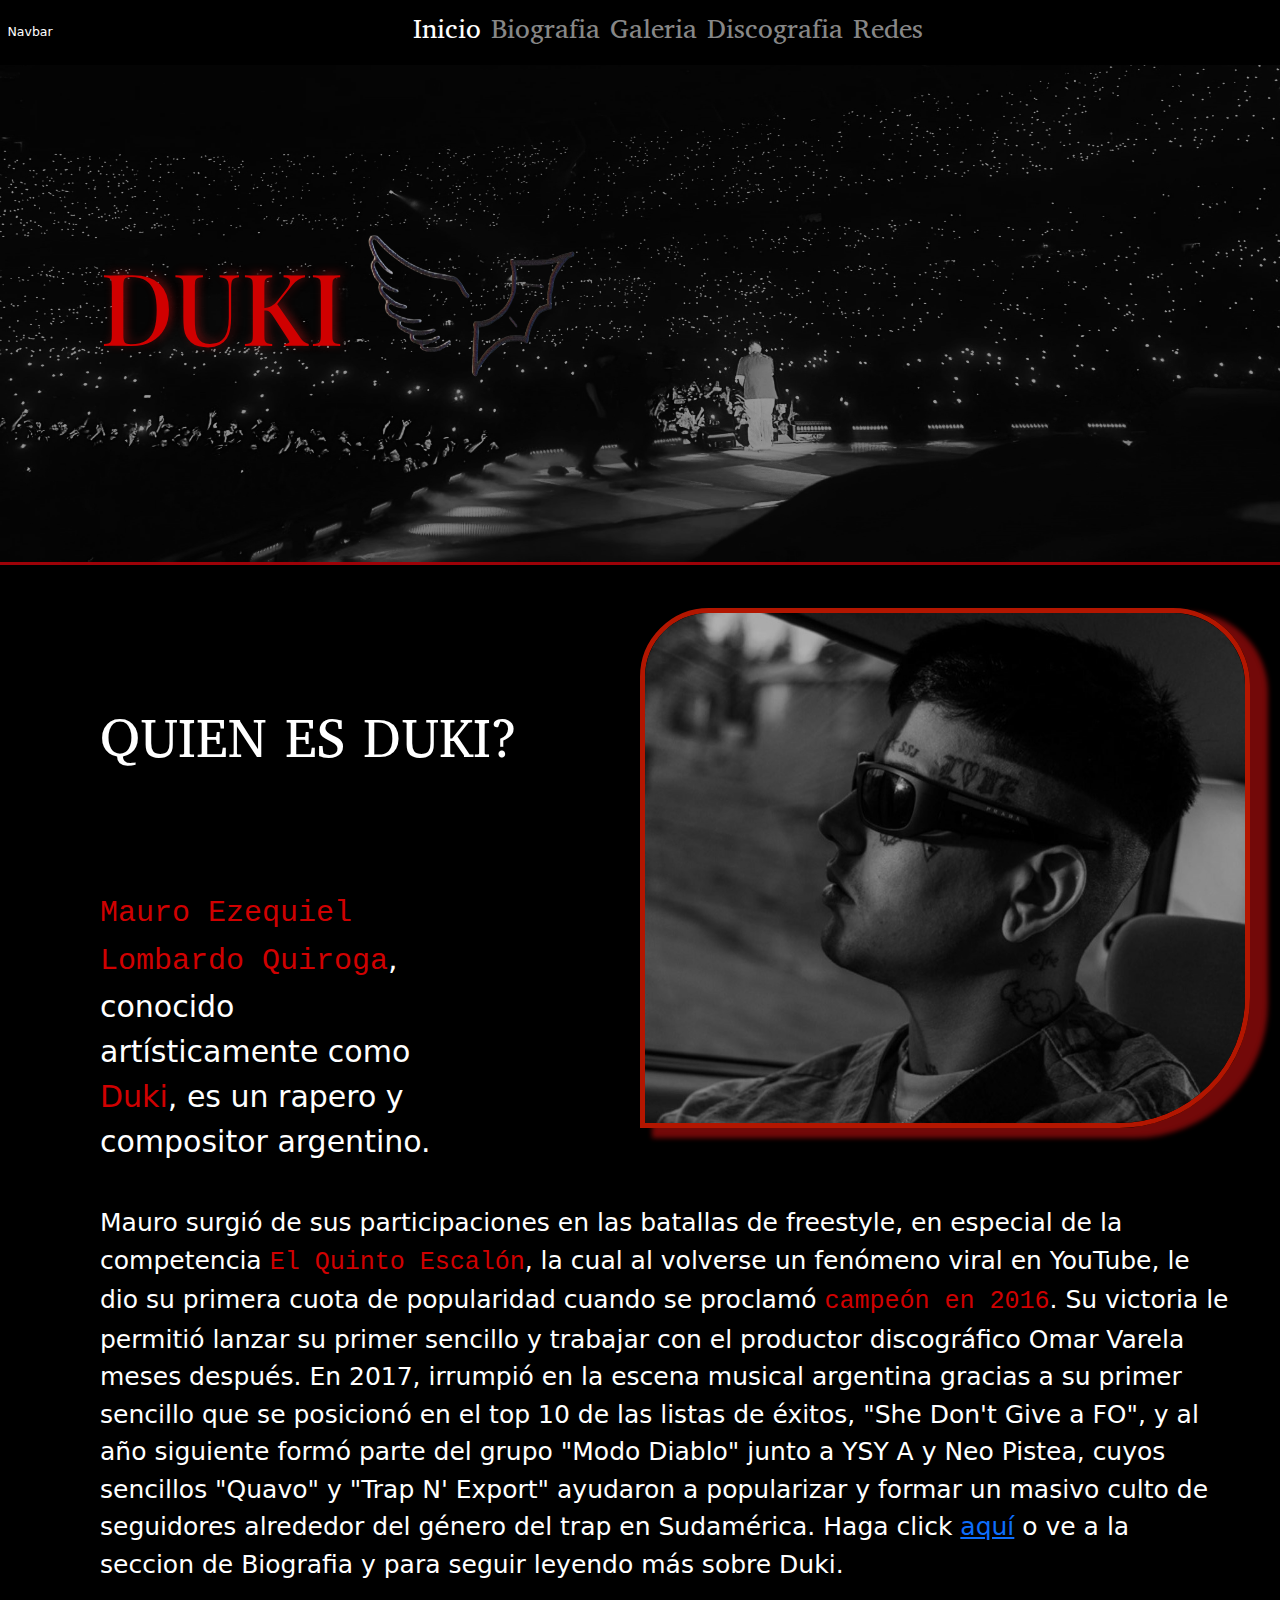
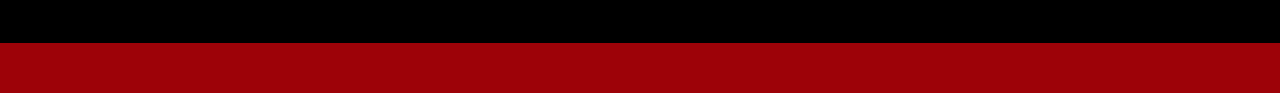
==== commit 0b70dd8e: "Nueva page" ====
--- a/index.html
+++ b/index.html
@@ -23,6 +23,9 @@
                         <li class="nav-item">
                             <a class="nav-link" href="./pages/bio.html">Biografia</a>
                         </li>
+                        <li class="nav-item">
+                            <a class="nav-link" href="./pages/galeria.html">Galeria</a>
+                        </li>   
                         <li class="nav-item">
                             <a class="nav-link" href="./pages/disco.html">Discografia</a>
                         </li>
--- a/css/estilos.css
+++ b/css/estilos.css
@@ -505,7 +505,7 @@
   border-radius: 45px 45px 45px 45px;
   -webkit-border-radius: 45px 45px 45px 45px;
   -moz-border-radius: 45px 45px 45px 45px;
-  border: 3px solid black;
+  border: 3px solid rgba(120, 7, 7, 0.6);
 }
 main .bannerRedes .redes .contenedor {
   width: 66px;
@@ -613,7 +613,7 @@
 }
 body main .conteiner .areaT .titu {
   font-size: 5rem;
-  color: #4281a4;
+  color: white;
   margin-left: 40rem;
   margin-bottom: 2.5rem;
   text-shadow: -2px 0px 17px rgba(0, 0, 0, 0.6);
@@ -628,19 +628,16 @@
   grid-area: tex;
 }
 body main .conteiner .areatex .texto {
+  font-family: "Annapurna SIL", serif;
   font-size: 2rem;
   color: white;
   width: 60rem;
   margin-left: 32rem;
   text-align: justify;
-  background-color: #4281a4;
   padding: 2rem;
   border-radius: 19px 19px 19px 19px;
   -webkit-border-radius: 19px 19px 19px 19px;
   -moz-border-radius: 19px 19px 19px 19px;
-  box-shadow: -1px 0px 17px 5px rgba(66, 129, 164, 0.75);
-  -webkit-box-shadow: -1px 0px 17px 5px rgba(66, 129, 164, 0.75);
-  -moz-box-shadow: -1px 0px 17px 5px rgba(66, 129, 164, 0.75);
 }
 body .footerSSJ {
   background-color: rgb(2, 62, 138);
@@ -681,6 +678,7 @@
   border-radius: 14px 14px 14px 14px;
   -webkit-border-radius: 14px 14px 14px 14px;
   -moz-border-radius: 14px 14px 14px 14px;
+  font-family: "Annapurna SIL", serif;
 }
 body .footerEP {
   background: rgb(255, 173, 173);
@@ -713,14 +711,10 @@
   width: 49rem;
   padding: 2rem;
   text-align: justify;
-  background: rgb(156, 102, 68);
-  background: radial-gradient(circle, rgb(156, 102, 68) 76%, rgb(119, 73, 54) 100%);
   border-radius: 14px 14px 14px 14px;
   -webkit-border-radius: 14px 14px 14px 14px;
   -moz-border-radius: 14px 14px 14px 14px;
-  box-shadow: 0px 3px 28px 0px rgba(227, 100, 20, 0.75);
-  -webkit-box-shadow: 0px 3px 28px 0px rgba(227, 100, 20, 0.75);
-  -moz-box-shadow: 0px 3px 28px 0px rgba(227, 100, 20, 0.75);
+  font-family: "Annapurna SIL", serif;
 }
 body .footerMu {
   background: rgb(156, 102, 68);
@@ -760,6 +754,7 @@
   -moz-border-radius: 13px 13px 13px 13px;
   margin-top: 5rem;
   text-align: justify;
+  font-family: "Annapurna SIL", serif;
 }
 body .footervivo {
   background: rgb(202, 240, 248);
@@ -796,13 +791,7 @@
   padding: 2rem;
   margin-top: 6rem;
   text-align: justify;
-  background-color: #606c38;
-  border-radius: 15px 15px 15px 15px;
-  -webkit-border-radius: 15px 15px 15px 15px;
-  -moz-border-radius: 15px 15px 15px 15px;
-  box-shadow: -1px 0px 53px -5px rgba(153, 217, 140, 0.75);
-  -webkit-box-shadow: -1px 0px 53px -5px rgba(153, 217, 140, 0.75);
-  -moz-box-shadow: -1px 0px 53px -5px rgba(153, 217, 140, 0.75);
+  font-family: "Annapurna SIL", serif;
 }
 body .footerTR {
   background: rgb(153, 217, 140);
@@ -842,13 +831,7 @@
   padding: 2rem;
   margin-top: 12rem;
   text-align: justify;
-  background-color: #735d78;
-  box-shadow: -1px 0px 53px -5px rgba(115, 93, 120, 0.75);
-  -webkit-box-shadow: -1px 0px 53px -5px rgba(115, 93, 120, 0.75);
-  -moz-box-shadow: -1px 0px 53px -5px rgba(115, 93, 120, 0.75);
-  border-radius: 17px 17px 17px 17px;
-  -webkit-border-radius: 17px 17px 17px 17px;
-  -moz-border-radius: 17px 17px 17px 17px;
+  font-family: "Annapurna SIL", serif;
 }
 body .footerTR2 {
   background: rgb(64, 61, 57);
@@ -870,11 +853,7 @@
   padding: 2rem;
   margin-top: 12rem;
   text-align: justify;
-  background: rgb(155, 34, 38);
-  background: radial-gradient(circle, rgb(155, 34, 38) 26%, rgb(120, 0, 0) 96%);
-  border-radius: 17px 17px 17px 17px;
-  -webkit-border-radius: 17px 17px 17px 17px;
-  -moz-border-radius: 17px 17px 17px 17px;
+  font-family: "Annapurna SIL", serif;
 }
 
 body main .bio {
@@ -1139,7 +1118,16 @@
   background: linear-gradient(0deg, rgb(0, 0, 0) 52%, rgb(155, 34, 38) 100%);
 }
 
-@media only screen and (max-width: 500px) {
+@media only screen and (max-width: 699px) {
+  body header nav div .menu {
+    background-color: gray !important;
+  }
+  body header nav div .menu .menu2 {
+    color: black !important;
+  }
+  body header nav div ul li .colora {
+    color: black !important;
+  }
   body main {
     display: block;
   }
@@ -1259,7 +1247,7 @@
     padding: 1rem;
   }
   body main .bio .tex_bio .antezana {
-    width: 100%;
+    width: 97%;
     height: 34rem;
     margin-left: 0.5rem;
     margin-top: 0rem;
@@ -1272,7 +1260,7 @@
     font-size: 1.2rem;
   }
   body main .bio .tex_bio .mapa {
-    width: 100%;
+    width: 97%;
     height: 34rem;
     margin-left: 0.5rem;
   }
@@ -1445,7 +1433,7 @@
     grid-template-columns: 1fr;
     grid-template-rows: 400px;
     grid-template-areas: "se" "foto" "ti" "redes" "sed";
-    height: 28rem;
+    height: 31rem;
   }
   body main .bannerRedes .sepa {
     margin-top: 1rem;
@@ -1470,15 +1458,21 @@
   body main .bannerRedes .redes {
     margin-left: 1rem;
     flex-direction: column;
-    width: 90%;
+    width: -moz-min-content;
+    width: min-content;
     display: grid;
     grid-template-columns: 1fr 1fr;
     grid-template-rows: 100px;
     grid-template-areas: "ig spo" "x you" "tik face" "apple apple";
     justify-items: center;
     margin: 0px auto;
-    background-color: black;
-    margin-bottom: 1rem;
+    background-color: #343a40;
+    margin-bottom: 3rem;
+    border: none;
+    -moz-column-gap: 2rem;
+         column-gap: 2rem;
+    border-bottom-left-radius: 13rem 23rem;
+    border-bottom-right-radius: 13rem 23rem;
   }
   body main .bannerRedes .redes .contenedor {
     width: 78px;
@@ -1488,6 +1482,9 @@
   body main .bannerRedes .redes .contenedor .fc {
     width: 19rem;
     height: 19rem;
+  }
+  body main .bannerRedes .redes .re {
+    margin-right: -9rem;
   }
   body main .sed {
     width: 100%;
@@ -1505,24 +1502,35 @@
   body main .conteiner .areaT .titu {
     margin-left: 0rem;
     font-size: 3.2rem;
+    color: white;
+    text-shadow: 0px 1px 10px rgba(0, 0, 0, 0.6);
   }
   body main .conteiner .areaT .titu24 {
     font-size: 7rem;
     margin-left: 1rem;
+    color: black;
+    text-shadow: 0px 1px 10px rgba(0, 0, 0, 0.6);
   }
   body main .conteiner .areaT .tituMu {
-    font-size: 3.5rem;
+    font-size: 3rem;
     margin-left: 1rem;
-    width: 34rem;
+    width: 29rem;
+    color: black;
+    text-shadow: 0px 1px 10px rgba(0, 0, 0, 0.6);
   }
   body main .conteiner .areaT .vivoTI {
     width: 19rem;
     font-size: 2.8rem;
     margin-left: 0rem;
+    color: black;
+    text-shadow: -1px 1px 22px rgba(142, 202, 230, 0.6);
   }
   body main .conteiner .areaT .tiTR {
-    font-size: 3.2rem;
+    font-size: 2.5rem;
     margin-left: 1rem;
+    color: black;
+    width: auto;
+    margin-bottom: 1rem;
   }
   body main .conteiner .areaT .tiTR2 {
     margin-left: 0rem;
@@ -1533,6 +1541,8 @@
     font-size: 3.2rem;
     margin-left: 0rem;
     margin-bottom: 0rem;
+    color: white;
+    text-shadow: -1px 5px 8px rgba(120, 0, 0, 0.6);
   }
   body main .conteiner .album {
     margin: 0px auto;
@@ -1545,44 +1555,65 @@
     margin: 0px auto;
   }
   body main .conteiner .areatex .texto {
-    width: 32rem;
-    margin-left: 0rem;
-    font-size: 1.1rem;
+    width: auto;
+    margin-left: 0rem;
+    font-size: 1.6rem;
     padding: 1rem;
+    background-color: transparent;
+    -webkit-box-shadow: none;
+    color: white;
+    font-family: "Annapurna SIL", serif;
   }
   body main .conteiner .areatex .tex24 {
     margin-left: 0rem;
-    width: 32rem;
-    font-size: 1.2rem;
+    width: auto;
+    font-size: 1.7rem;
+    background-color: transparent;
+    -webkit-box-shadow: none;
+    padding: 1rem;
+    text-shadow: 0px 1px 10px rgba(0, 0, 0, 0.6);
   }
   body main .conteiner .areatex .texMu {
     margin-left: 0rem;
-    font-size: 1.2rem;
-    width: 31rem;
+    font-size: 1.7rem;
+    width: auto;
+    background-color: transparent;
+    -webkit-box-shadow: none;
+    padding: 1.2rem;
+    text-shadow: 0px 1px 10px rgba(0, 0, 0, 0.6);
+    color: black;
   }
   body main .conteiner .areatex .texVivo {
-    font-size: 1.3rem;
-    margin-left: 0rem;
-    width: 30rem;
-    margin-top: 1rem;
+    font-size: 1.7rem;
+    margin-left: 0rem;
+    width: auto;
+    margin-top: 1rem;
+    padding: 1rem;
+    text-shadow: -1px 1px 22px rgba(142, 202, 230, 0.6);
   }
   body main .conteiner .areatex .texTR {
-    font-size: 1.5rem;
-    margin-left: 0rem;
-    margin-top: 1rem;
-    width: 38rem;
+    font-size: 1.7rem;
+    margin-left: 0rem;
+    margin-top: 1rem;
+    padding: 1rem;
+    width: auto;
+    color: black;
   }
   body main .conteiner .areatex .texTR2 {
-    width: 34rem;
+    width: auto;
     margin-left: 0rem;
     margin-top: 1rem;
     font-size: 1.8rem;
+    padding: 1rem;
+    text-shadow: 4px 0px 13px rgba(115, 93, 120, 0.6);
+    color: white;
   }
   body main .conteiner .areatex .texAda {
-    width: 35rem;
+    width: auto;
     margin-left: 0rem;
     margin-top: 1rem;
     font-size: 1.7rem;
+    padding: 1rem;
   }
   body main .conteinerAmeri {
     grid-template-columns: 1fr;
@@ -1664,4 +1695,900 @@
     margin-top: -10rem;
     font-size: 1.7rem;
   }
+}
+@media only screen and (min-width: 501px) and (max-width: 950px) {
+  body header nav div .menu {
+    background-color: gray !important;
+  }
+  body header nav div .menu .menu2 {
+    color: black !important;
+  }
+  body header nav div ul li .colora {
+    color: black !important;
+  }
+  body main {
+    display: block;
+  }
+  body main section div .bannerIMG {
+    width: 100%;
+    height: 25rem;
+    border-bottom: solid #9d0208;
+  }
+  body main section div .tituloDuko {
+    font-size: 7rem;
+    margin-left: 5rem;
+    margin-top: -5rem;
+    color: #d00000;
+    font-family: "Playfair Display", serif;
+    text-shadow: 3px -2px 10px rgba(236, 24, 24, 0.38);
+  }
+  body main section div .alas {
+    width: 12rem;
+    height: 12rem;
+    margin-top: -10rem;
+    margin-left: 23rem;
+  }
+  body main .section2 {
+    border: none;
+    grid-template-columns: 1fr;
+    grid-template-rows: 400px;
+    grid-template-areas: "foto" "why" "tex" "bio";
+  }
+  body main .section2 .titulo2 {
+    margin: 0px auto;
+  }
+  body main .section2 .titulo2 .tituloPER {
+    font-size: 4rem;
+    margin-top: -10rem;
+    width: 28rem;
+    margin-left: 0rem;
+  }
+  body main .section2 .texINFO {
+    margin: 0px auto;
+  }
+  body main .section2 .texINFO .texPER {
+    width: auto;
+    font-size: 2.5rem;
+    margin-left: 3rem;
+    margin-top: -2rem;
+    padding: 1rem;
+  }
+  body main .section2 .imgDUKI {
+    margin: 0px auto;
+  }
+  body main .section2 .imgDUKI .imgPER {
+    width: 24rem;
+    height: 24rem;
+    margin-left: 0rem;
+    margin-top: 3rem;
+  }
+  body main .section2 .info {
+    margin: 0px auto;
+  }
+  body main .section2 .info .texBio {
+    width: auto;
+    font-size: 1.7rem;
+    margin-left: 0rem;
+    margin-top: 1rem;
+    text-align: justify;
+    padding: 1rem;
+  }
+}
+@media only screen and (min-width: 700px) and (max-width: 950px) {
+  body main section div .bannerIMG {
+    width: 100%;
+    height: 30rem;
+    border-bottom: solid #9d0208;
+    background-image: url("../medios/dukiVelez.jpeg") !important;
+  }
+  body main section div .tituloDuko {
+    font-size: 7rem;
+    margin-left: 30%;
+    margin-top: -5rem;
+    color: #d00000;
+    font-family: "Playfair Display", serif;
+    text-shadow: 3px -2px 10px rgba(236, 24, 24, 0.38);
+  }
+  body main section div .alas {
+    width: 12rem;
+    height: 12rem;
+    margin-top: -10rem;
+    margin-left: 55%;
+  }
+  body main .albums {
+    grid-template-columns: 1fr 1fr;
+    grid-template-rows: 145px;
+    grid-template-areas: "titulo titulo" "tex tex" "ssj ep" "defdm defdmVIVO" "TR1 TR2" "ada ameri";
+  }
+  body main .albums .gridT {
+    margin: 0px auto;
+  }
+  body main .albums .gridT .tituloDIS {
+    font-size: 5rem;
+    margin-left: 0rem;
+    margin-top: 2rem;
+  }
+  body main .albums .gridTEX {
+    margin: 0px auto;
+  }
+  body main .albums .gridTEX .texDIS {
+    font-size: 2rem;
+    margin-left: 0rem;
+    margin-top: -6rem;
+    width: auto;
+  }
+  body main .albums .gridSSJ {
+    margin: 0px auto;
+    width: 30rem;
+    height: 33rem;
+    margin-top: 1rem;
+    box-shadow: -1px 0px 35px 11px rgba(17, 51, 136, 0.75);
+    -webkit-box-shadow: -1px 0px 35px 11px rgba(17, 51, 136, 0.75);
+    -moz-box-shadow: -1px 0px 35px 11px rgba(17, 51, 136, 0.75);
+  }
+  body main .albums .gridSSJ .ssj {
+    width: 27rem;
+    height: 27rem;
+    margin-left: 1.5rem;
+  }
+  body main .albums .gridSSJ .ssjTITU {
+    font-size: 2.5rem;
+    margin-left: 4rem;
+  }
+  body main .albums .gridMundo {
+    margin: 0px auto;
+    width: 30rem;
+    height: 33rem;
+    margin-top: 1rem;
+    box-shadow: -1px 0px 35px 11px rgba(227, 100, 20, 0.75);
+    -webkit-box-shadow: -1px 0px 35px 11px rgba(227, 100, 20, 0.75);
+    -moz-box-shadow: -1px 0px 35px 11px rgba(227, 100, 20, 0.75);
+  }
+  body main .albums .gridMundo .defdm {
+    width: 27rem;
+    height: 27rem;
+    margin-left: 1.5rem;
+  }
+  body main .albums .gridMundo .mundoTITU {
+    height: 1rem;
+    font-size: 2.1rem;
+    margin-left: 4rem;
+  }
+  body main .albums .grid24 {
+    margin: 0px auto;
+    grid-area: ep;
+    margin-top: 1rem;
+    width: 30rem;
+    height: 33rem;
+  }
+  body main .albums .grid24 .ep {
+    width: 27rem;
+    height: 27rem;
+    margin-left: 1.5rem;
+  }
+  body main .albums .grid24 .epTITU {
+    margin-left: 13rem;
+  }
+  body main .albums .gridVIVO {
+    margin: 0px auto;
+    margin-top: 1rem;
+    width: 30rem;
+    height: 33rem;
+  }
+  body main .albums .gridVIVO .vivo {
+    width: 27rem;
+    height: 27rem;
+    margin-left: 1.5rem;
+  }
+  body main .albums .gridVIVO .vivoTE {
+    font-size: 1rem;
+  }
+  body main .albums .gridVIVO .vivoTI {
+    font-size: 2rem;
+  }
+  body main .albums .gridRE {
+    margin: 0px auto;
+    margin-top: 1rem;
+    width: 30rem;
+    height: 33rem;
+  }
+  body main .albums .gridRE .tem1 {
+    width: 27rem;
+    height: 27rem;
+    margin-left: 1.5rem;
+  }
+  body main .albums .gridRE .regg {
+    font-size: 2rem;
+  }
+  body main .albums .gridRE2 {
+    margin: 0px auto;
+    margin-top: 1rem;
+    width: 30rem;
+    height: 33rem;
+  }
+  body main .albums .gridRE2 .tem2 {
+    width: 27rem;
+    height: 27rem;
+    margin-left: 1.5rem;
+  }
+  body main .albums .gridRE2 .regg2 {
+    font-size: 2rem;
+  }
+  body main .albums .gridada {
+    margin: 0px auto;
+    width: 30rem;
+    height: 33rem;
+    margin-top: 1rem;
+    box-shadow: -1px 0px 35px 11px rgba(155, 34, 38, 0.75);
+    -webkit-box-shadow: -1px 0px 35px 11px rgba(155, 34, 38, 0.75);
+    -moz-box-shadow: -1px 0px 35px 11px rgba(155, 34, 38, 0.75);
+  }
+  body main .albums .gridada .ada {
+    width: 27rem;
+    height: 27rem;
+    margin-left: 1.5rem;
+  }
+  body main .albums .gridada .adaTI {
+    font-size: 3rem;
+  }
+  body main .albums .gridAmeri {
+    margin: 0px auto;
+    width: 30rem;
+    height: 33rem;
+    margin-top: 1rem;
+    box-shadow: -1px 0px 35px 11px rgba(34, 51, 136, 0.75);
+    -webkit-box-shadow: -1px 0px 35px 11px rgba(34, 51, 136, 0.75);
+    -moz-box-shadow: -1px 0px 35px 11px rgba(34, 51, 136, 0.75);
+  }
+  body main .albums .gridAmeri .ameri {
+    width: 27rem;
+    height: 27rem;
+    margin-left: 1.5rem;
+  }
+  body main .albums .gridAmeri .ameriTI {
+    font-size: 3rem;
+  }
+  body main .bannerRedes {
+    grid-template-columns: 1fr;
+    grid-template-rows: 400px;
+    grid-template-areas: "se" "foto" "ti" "redes" "sed";
+    height: 28rem;
+  }
+  body main .bannerRedes .sepa {
+    margin-top: 1rem;
+    width: 100%;
+  }
+  body main .bannerRedes .fotogrid {
+    margin: 0px auto;
+  }
+  body main .bannerRedes .fotogrid .dukiRedes {
+    width: 27rem;
+    height: 28rem;
+    margin-left: 0rem;
+  }
+  body main .bannerRedes .titugrid {
+    margin: 0px auto;
+  }
+  body main .bannerRedes .titugrid .tituloRedes {
+    margin-left: 0rem;
+    font-size: 2.5rem;
+    margin-top: 1rem;
+  }
+  body main .bannerRedes .redes {
+    margin-left: 1rem;
+    flex-direction: column;
+    width: -moz-min-content;
+    width: min-content;
+    display: grid;
+    grid-template-columns: 1fr 1fr 1fr;
+    grid-template-rows: 100px;
+    grid-template-areas: "ig x spo" "tik face you" "apple apple apple";
+    justify-items: center;
+    margin: 0px auto;
+    background-color: #343a40;
+    margin-bottom: 12rem;
+    border-bottom-left-radius: 13rem 23rem;
+    border-bottom-right-radius: 13rem 23rem;
+  }
+  body main .bannerRedes .redes .contenedor {
+    width: 78px;
+    height: 80px;
+    margin-bottom: 1rem;
+    margin: 0px auto;
+  }
+  body main .bannerRedes .redes .contenedor .fc {
+    width: 19rem;
+    height: 19rem;
+  }
+  body main .bannerRedes .redes .re {
+    margin-right: -9rem;
+  }
+  body main .sed {
+    width: 100%;
+    margin-bottom: -6rem !important;
+    margin-top: -9rem !important;
+    overflow: visible;
+  }
+  body main .bio {
+    grid-template-columns: 1fr;
+    grid-template-rows: 400px;
+    grid-template-areas: "titulo" "foto" "tex2" "tex";
+    margin-bottom: 2rem;
+  }
+  body main .bio .imagen_bio {
+    border-left: none;
+    border-right: none;
+    width: -moz-max-content;
+    width: max-content;
+    margin: 0px auto;
+  }
+  body main .bio .imagen_bio .img_bio {
+    width: 20rem;
+    height: 20rem;
+    margin-top: -48rem;
+    margin-left: 0rem;
+  }
+  body main .bio .titu_bio {
+    margin: 0px auto;
+  }
+  body main .bio .titu_bio .titulo {
+    font-size: 4rem;
+    margin-left: 0rem;
+    width: -moz-max-content;
+    width: max-content;
+  }
+  body main .bio .tex_bio {
+    margin: 0px auto;
+  }
+  body main .bio .tex_bio .texto_bio {
+    width: auto;
+    font-size: 1.5rem;
+    margin-right: 1rem;
+    margin-top: 1rem;
+    margin-left: 0rem;
+    text-align: justify;
+    padding: 1rem;
+  }
+  body main .bio .tex_bio .titulo2 {
+    margin-left: 0rem !important;
+    padding-left: 1rem;
+  }
+  body main .bio .tex_bio .texto_bio2 {
+    font-size: 1.7rem;
+    width: auto !important;
+    margin-left: 0rem !important;
+    margin-top: 1rem;
+    padding: 1rem;
+  }
+  body main .bio .tex_bio .antezana {
+    width: 97%;
+    height: 34rem;
+    margin-left: 0.5rem;
+    margin-top: 0rem;
+    height: auto;
+  }
+  body main .bio .tex_bio .trap {
+    margin-left: 8rem;
+    margin-top: 1rem;
+    width: auto;
+    font-size: 1.2rem;
+  }
+  body main .bio .tex_bio .mapa {
+    width: 97%;
+    height: 34rem;
+    margin-left: 0.5rem;
+  }
+  body main .bio .tex_bio2 {
+    border-bottom: solid;
+    width: 90%;
+    height: 102%;
+    margin-bottom: -13rem;
+  }
+  body main .bio .tex_bio2 .tex_img {
+    width: 90%;
+    height: 53rem;
+    margin-top: -13rem;
+    margin-left: 0rem;
+    border-bottom: none;
+    border-left: none;
+    border-right: none;
+  }
+}
+@media only screen and (min-width: 850px) and (max-width: 1100px) {
+  body header nav div .menu {
+    background-color: gray !important;
+  }
+  body header nav div .menu .menu2 {
+    color: black !important;
+  }
+  body header nav div ul li .colora {
+    color: black !important;
+  }
+  body main {
+    display: block;
+  }
+  body main section div .bannerIMG {
+    width: 100%;
+    height: 35rem;
+    border-bottom: solid #9d0208;
+  }
+  body main section div .tituloDuko {
+    font-size: 7rem;
+    margin-left: 5rem;
+    margin-top: -21rem;
+    color: #d00000;
+    font-family: "Playfair Display", serif;
+    text-shadow: 3px -2px 10px rgba(236, 24, 24, 0.38);
+    margin-bottom: 12rem;
+  }
+  body main section div .alas {
+    width: 14rem;
+    height: 14rem;
+    margin-top: -33rem;
+    margin-left: 23rem;
+  }
+  body main .section2 {
+    border: none;
+    grid-template-columns: 1fr 1fr;
+    grid-template-rows: 400px;
+    grid-template-areas: "why foto" "tex foto" "bio bio";
+  }
+  body main .section2 .titulo2 {
+    margin: 0px auto;
+  }
+  body main .section2 .titulo2 .tituloPER {
+    font-size: 5rem;
+    margin-top: 6rem;
+    width: 35rem;
+    margin-left: 0rem;
+  }
+  body main .section2 .texINFO {
+    margin: 0px auto;
+  }
+  body main .section2 .texINFO .texPER {
+    width: auto;
+    font-size: 2.5rem;
+    margin-left: 3rem;
+    margin-top: -26rem;
+    padding: 1rem;
+  }
+  body main .section2 .imgDUKI {
+    margin: 0px auto;
+  }
+  body main .section2 .imgDUKI .imgPER {
+    width: 34rem;
+    height: 34rem;
+    margin-left: 0rem;
+    margin-top: 3rem;
+  }
+  body main .section2 .info {
+    margin: 0px auto;
+  }
+  body main .section2 .info .texBio {
+    width: auto;
+    font-size: 2rem;
+    margin-left: 0rem;
+    margin-top: 1rem;
+    text-align: justify;
+    padding: 1rem;
+  }
+  body main .bio {
+    grid-template-columns: 1fr;
+    grid-template-rows: 400px;
+    grid-template-areas: "foto titulo" "tex2 tex" "tex2 tex";
+    margin-bottom: 2rem;
+  }
+  body main .bio .imagen_bio {
+    border-left: none;
+    border-right: none;
+    width: -moz-max-content;
+    width: max-content;
+    margin: 0px auto;
+  }
+  body main .bio .imagen_bio .img_bio {
+    width: 26rem;
+    height: 26rem;
+    margin-top: 0rem;
+    margin-left: 0rem;
+  }
+  body main .bio .titu_bio {
+    margin: 0px auto;
+  }
+  body main .bio .titu_bio .titulo {
+    font-size: 4rem;
+    margin-left: 0rem;
+    width: -moz-max-content;
+    width: max-content;
+  }
+  body main .bio .tex_bio {
+    margin: 0px auto;
+  }
+  body main .bio .tex_bio .texto_bio {
+    width: auto;
+    font-size: 1.5rem;
+    margin-right: 1rem;
+    margin-top: -33rem;
+    margin-left: 0rem;
+    text-align: justify;
+    padding: 1rem;
+  }
+  body main .bio .tex_bio .titulo2 {
+    margin-left: 0rem !important;
+    padding-left: 1rem;
+  }
+  body main .bio .tex_bio .texto_bio2 {
+    font-size: 1.7rem;
+    width: auto !important;
+    margin-left: 0rem !important;
+    margin-top: 1rem;
+    padding: 1rem;
+  }
+  body main .bio .tex_bio .antezana {
+    width: 97%;
+    height: 56rem;
+    margin-left: 0.5rem;
+    margin-top: 0rem;
+  }
+  body main .bio .tex_bio .trap {
+    margin-left: 8rem;
+    margin-top: 1rem;
+    width: -moz-max-content;
+    width: max-content;
+    font-size: 1.2rem;
+  }
+  body main .bio .tex_bio .mapa {
+    width: 97%;
+    height: 34rem;
+    margin-left: 0.5rem;
+  }
+  body main .bio .tex_bio2 {
+    border-bottom: solid;
+  }
+  body main .bio .tex_bio2 .tex_img {
+    width: 32rem;
+    height: 53rem;
+    margin-top: -13rem;
+    margin-left: 0rem;
+    border-bottom: none;
+    border-left: none;
+    border-right: none;
+  }
+  body main .albums {
+    grid-template-columns: 1fr 1fr;
+    grid-template-rows: 145px;
+    grid-template-areas: "titulo titulo" "tex tex" "ssj ep" "defdm defdmVIVO" "TR1 TR2" "ada ameri";
+  }
+  body main .albums .gridT {
+    margin: 0px auto;
+  }
+  body main .albums .gridT .tituloDIS {
+    font-size: 5rem;
+    margin-left: 0rem;
+    margin-top: 2rem;
+  }
+  body main .albums .gridTEX {
+    margin: 0px auto;
+  }
+  body main .albums .gridTEX .texDIS {
+    font-size: 2rem;
+    margin-left: 0rem;
+    margin-top: -6rem;
+    width: auto;
+  }
+  body main .albums .gridSSJ {
+    margin: 0px auto;
+    width: 30rem;
+    height: 33rem;
+    margin-top: 1rem;
+    box-shadow: -1px 0px 35px 11px rgba(17, 51, 136, 0.75);
+    -webkit-box-shadow: -1px 0px 35px 11px rgba(17, 51, 136, 0.75);
+    -moz-box-shadow: -1px 0px 35px 11px rgba(17, 51, 136, 0.75);
+  }
+  body main .albums .gridSSJ .ssj {
+    width: 27rem;
+    height: 27rem;
+    margin-left: 1.5rem;
+  }
+  body main .albums .gridSSJ .ssjTITU {
+    font-size: 2.5rem;
+    margin-left: 4rem;
+  }
+  body main .albums .gridMundo {
+    margin: 0px auto;
+    width: 30rem;
+    height: 33rem;
+    margin-top: 1rem;
+    box-shadow: -1px 0px 35px 11px rgba(227, 100, 20, 0.75);
+    -webkit-box-shadow: -1px 0px 35px 11px rgba(227, 100, 20, 0.75);
+    -moz-box-shadow: -1px 0px 35px 11px rgba(227, 100, 20, 0.75);
+  }
+  body main .albums .gridMundo .defdm {
+    width: 27rem;
+    height: 27rem;
+    margin-left: 1.5rem;
+  }
+  body main .albums .gridMundo .mundoTITU {
+    height: 1rem;
+    font-size: 2.1rem;
+    margin-left: 4rem;
+  }
+  body main .albums .grid24 {
+    margin: 0px auto;
+    grid-area: ep;
+    margin-top: 1rem;
+    width: 30rem;
+    height: 33rem;
+  }
+  body main .albums .grid24 .ep {
+    width: 27rem;
+    height: 27rem;
+    margin-left: 1.5rem;
+  }
+  body main .albums .grid24 .epTITU {
+    margin-left: 13rem;
+  }
+  body main .albums .gridVIVO {
+    margin: 0px auto;
+    margin-top: 1rem;
+    width: 30rem;
+    height: 33rem;
+  }
+  body main .albums .gridVIVO .vivo {
+    width: 27rem;
+    height: 27rem;
+    margin-left: 1.5rem;
+  }
+  body main .albums .gridVIVO .vivoTE {
+    font-size: 1rem;
+  }
+  body main .albums .gridVIVO .vivoTI {
+    font-size: 2rem;
+  }
+  body main .albums .gridRE {
+    margin: 0px auto;
+    margin-top: 1rem;
+    width: 30rem;
+    height: 33rem;
+  }
+  body main .albums .gridRE .tem1 {
+    width: 27rem;
+    height: 27rem;
+    margin-left: 1.5rem;
+  }
+  body main .albums .gridRE .regg {
+    font-size: 2rem;
+  }
+  body main .albums .gridRE2 {
+    margin: 0px auto;
+    margin-top: 1rem;
+    width: 30rem;
+    height: 33rem;
+  }
+  body main .albums .gridRE2 .tem2 {
+    width: 27rem;
+    height: 27rem;
+    margin-left: 1.5rem;
+  }
+  body main .albums .gridRE2 .regg2 {
+    font-size: 2rem;
+  }
+  body main .albums .gridada {
+    margin: 0px auto;
+    width: 30rem;
+    height: 33rem;
+    margin-top: 1rem;
+    box-shadow: -1px 0px 35px 11px rgba(155, 34, 38, 0.75);
+    -webkit-box-shadow: -1px 0px 35px 11px rgba(155, 34, 38, 0.75);
+    -moz-box-shadow: -1px 0px 35px 11px rgba(155, 34, 38, 0.75);
+  }
+  body main .albums .gridada .ada {
+    width: 27rem;
+    height: 27rem;
+    margin-left: 1.5rem;
+  }
+  body main .albums .gridada .adaTI {
+    font-size: 3rem;
+  }
+  body main .albums .gridAmeri {
+    margin: 0px auto;
+    width: 30rem;
+    height: 33rem;
+    margin-top: 1rem;
+    box-shadow: -1px 0px 35px 11px rgba(34, 51, 136, 0.75);
+    -webkit-box-shadow: -1px 0px 35px 11px rgba(34, 51, 136, 0.75);
+    -moz-box-shadow: -1px 0px 35px 11px rgba(34, 51, 136, 0.75);
+  }
+  body main .albums .gridAmeri .ameri {
+    width: 27rem;
+    height: 27rem;
+    margin-left: 1.5rem;
+  }
+  body main .albums .gridAmeri .ameriTI {
+    font-size: 3rem;
+  }
+  body main .bannerRedes {
+    grid-template-columns: 1fr 1fr;
+    grid-template-rows: 400px;
+    grid-template-areas: "se se" "foto ti" "foto redes" "sed sed";
+    height: 4rem;
+  }
+  body main .bannerRedes .sepa {
+    margin-top: 1rem;
+    width: 100%;
+  }
+  body main .bannerRedes .fotogrid {
+    margin: 0px auto;
+  }
+  body main .bannerRedes .fotogrid .dukiRedes {
+    width: 36rem;
+    height: 36rem;
+    margin-left: 0rem;
+    margin-top: -14rem;
+  }
+  body main .bannerRedes .titugrid {
+    margin: 0px auto;
+  }
+  body main .bannerRedes .titugrid .tituloRedes {
+    margin-left: 0rem;
+    font-size: 2.5rem;
+    margin-top: -16rem;
+  }
+  body main .bannerRedes .redes {
+    margin-left: 1rem;
+    flex-direction: column;
+    width: -moz-min-content;
+    width: min-content;
+    display: grid;
+    grid-template-columns: 1fr 1fr 1fr;
+    grid-template-rows: 100px;
+    grid-template-areas: "ig x spo" "tik face you" "apple apple apple";
+    justify-items: center;
+    margin: 0px auto;
+    background-color: #343a40;
+    margin-bottom: 12rem;
+    border-bottom-left-radius: 13rem 23rem;
+    border-bottom-right-radius: 13rem 23rem;
+    margin-top: -12rem;
+  }
+  body main .bannerRedes .redes .contenedor {
+    width: 78px;
+    height: 80px;
+    margin-bottom: 1rem;
+    margin: 0px auto;
+  }
+  body main .bannerRedes .redes .contenedor .fc {
+    width: 19rem;
+    height: 19rem;
+  }
+  body main .bannerRedes .redes .re {
+    margin-right: -9rem;
+  }
+  body main .sed {
+    width: 100%;
+    margin-bottom: -6rem !important;
+    margin-top: -9rem !important;
+    overflow: visible;
+  }
+}
+body main .galeria {
+  display: grid;
+  grid-template-columns: 1fr 1fr 1fr;
+  grid-template-rows: 300px;
+  grid-template-areas: "f1 f2 f3" "f4 f5 f5" "f6 f7 f8" "f9 f10 f8" "f11 f11 f12";
+  margin-bottom: 20rem;
+  gap: 8rem;
+}
+body main .galeria .f1 {
+  grid-area: f1;
+}
+body main .galeria .f1 .imagen1 {
+  width: 37rem;
+  height: 37rem;
+  margin-left: 2rem;
+  border: 7px outset #9b2226;
+}
+body main .galeria .f2 {
+  grid-area: f2;
+}
+body main .galeria .f2 .imagen2 {
+  width: 37rem;
+  height: 37rem;
+  margin-left: 1rem;
+  border: 7px outset #9b2226;
+}
+body main .galeria .f3 {
+  grid-area: f3;
+}
+body main .galeria .f3 .imagen3 {
+  width: 37rem;
+  height: 37rem;
+  border: 7px outset #9b2226;
+}
+body main .galeria .f4 {
+  grid-area: f4;
+}
+body main .galeria .f4 .imagen4 {
+  width: 37rem;
+  height: 39rem;
+  margin-left: 2rem;
+  border: 7px outset #9b2226;
+}
+body main .galeria .f5 {
+  grid-area: f5;
+}
+body main .galeria .f5 .imagen5 {
+  width: 83.7rem;
+  height: 39rem;
+  margin-left: 1rem;
+  border: 7px outset #9b2226;
+}
+body main .galeria .f6 {
+  grid-area: f6;
+}
+body main .galeria .f6 .imagen6 {
+  width: 37rem;
+  height: 37rem;
+  margin-left: 2rem;
+  border: 7px outset #9b2226;
+  margin-top: -6rem;
+}
+body main .galeria .f7 {
+  grid-area: f7;
+}
+body main .galeria .f7 .imagen7 {
+  width: 37rem;
+  height: 37rem;
+  border: 7px outset #9b2226;
+  margin-top: -6rem;
+  margin-left: 1rem;
+}
+body main .galeria .f8 {
+  grid-area: f8;
+}
+body main .galeria .f8 .imagen8 {
+  border: 7px outset #9b2226;
+  margin-top: -6rem;
+  width: 44rem;
+  height: 52rem;
+  margin-left: -7rem;
+}
+body main .galeria .f9 {
+  grid-area: f9;
+}
+body main .galeria .f9 .imagen9 {
+  width: 37rem;
+  height: 37rem;
+  margin-left: 2rem;
+  border: 7px outset #9b2226;
+  margin-top: -6rem;
+}
+body main .galeria .f10 {
+  grid-area: f10;
+}
+body main .galeria .f10 .imagen10 {
+  width: 37rem;
+  height: 37rem;
+  border: 7px outset #9b2226;
+  margin-top: -6rem;
+  margin-left: 1rem;
+}
+body main .galeria .f11 {
+  grid-area: f11;
+}
+body main .galeria .f11 .imagen11 {
+  width: 83.6rem;
+  height: 50rem;
+  border: 7px outset #9b2226;
+  margin-top: -6rem;
+  margin-left: 2rem;
+}
+body main .galeria .f12 {
+  grid-area: f12;
+}
+body main .galeria .f12 .imagen12 {
+  width: 44rem;
+  height: 43rem;
+  border: 7px outset #9b2226;
+  margin-top: -30rem;
+  margin-left: -7rem;
 }/*# sourceMappingURL=estilos.css.map */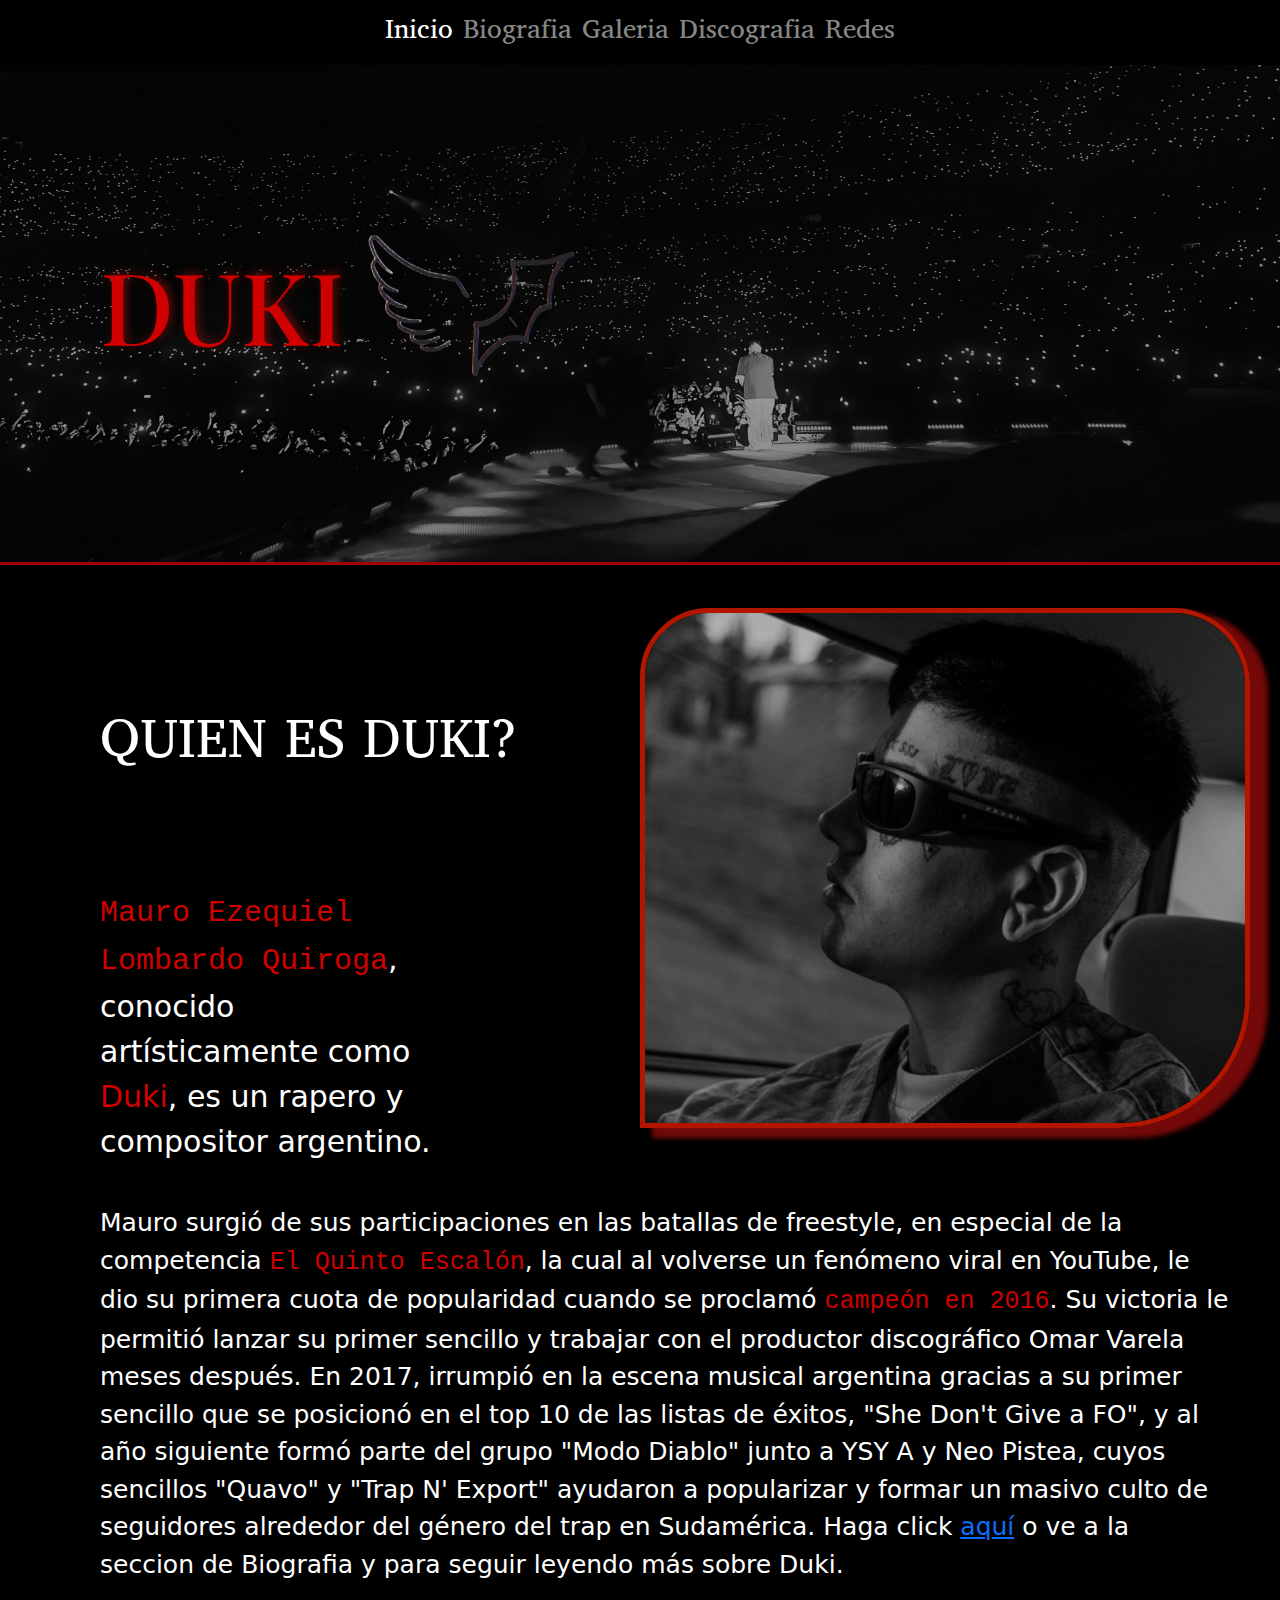
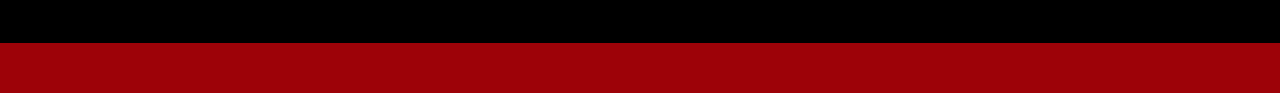
==== commit faea7d6b: "Titulos en page y logo" ====
--- a/index.html
+++ b/index.html
@@ -5,13 +5,13 @@
     <meta name="viewport" content="width=device-width, initial-scale=1.0">
     <link href="https://cdn.jsdelivr.net/npm/bootstrap@5.3.3/dist/css/bootstrap.min.css" rel="stylesheet" integrity="sha384-QWTKZyjpPEjISv5WaRU9OFeRpok6YctnYmDr5pNlyT2bRjXh0JMhjY6hW+ALEwIH" crossorigin="anonymous">
     <link rel="stylesheet" href="./css/estilos.css">
-    <title>Document</title>
+    <link rel="shortcut icon" href="./medios/2g.png"/>
+    <title>Inicio | DukiFanPage</title>
 </head>
 <body>
     <header>
         <nav class="navbar navbar-expand-lg navbar-dark">
             <div class="container-fluid">
-                <a class="navbar-brand" href="">Navbar</a>
                 <button class="navbar-toggler" type="button" data-bs-toggle="collapse" data-bs-target="#navbarNav" aria-controls="navbarNav" aria-expanded="false" aria-label="Toggle navigation">
                     <span class="navbar-toggler-icon"></span>
                 </button>
--- a/css/estilos.css
+++ b/css/estilos.css
@@ -865,20 +865,17 @@
 }
 body main .bio .imagen_bio {
   grid-area: foto;
-  border-right: solid #9d0208;
-  width: 41rem;
-  padding-left: 2rem;
-  border-left: solid #9d0208;
+  width: auto;
   margin-left: 4rem;
 }
 body main .bio .imagen_bio .img_bio {
   width: 38rem;
   height: 38rem;
-  padding: 1rem;
-  margin-left: -1rem;
+  margin-left: 2rem;
   border-radius: 24px 24px 24px 24px;
   -webkit-border-radius: 24px 24px 24px 24px;
   -moz-border-radius: 24px 24px 24px 24px;
+  border: 2px dashed #780000;
 }
 body main .bio .titu_bio {
   grid-area: titulo;
@@ -971,10 +968,7 @@
   width: 41rem;
   margin-left: 4rem;
   color: white;
-  border-right: solid #9d0208;
-  border-bottom: solid #9d0208;
   padding-left: 4rem;
-  border-left: solid #9d0208;
 }
 
 body header .navAmeri {
@@ -1062,13 +1056,13 @@
   width: 39rem;
   margin-top: -15rem;
   color: white;
-  text-shadow: -1px -1px 24px rgba(0, 0, 0, 0.57);
+  text-shadow: 2px -1px 4px rgba(0, 0, 0, 0.6);
 }
 body main .temasA {
   display: grid;
   grid-template-columns: 1fr 1fr;
   grid-template-rows: 300px;
-  grid-template-areas: "nom nom" "spo duki" "datos duki";
+  grid-template-areas: "nom nom" "spo spo" "datos datos";
   margin-bottom: 1rem;
 }
 body main .temasA .gridNombre {
@@ -1086,36 +1080,196 @@
 }
 body main .temasA .gridTema .smset {
   padding: 1rem;
-  margin-left: 3rem;
+  margin-left: 36rem;
   margin-top: -19rem;
-}
-body main .temasA .fotoTema {
-  grid-area: duki;
-}
-body main .temasA .fotoTema .eltiempo {
-  width: 35rem;
-  height: 47rem;
-  margin-left: 21rem;
-  border-radius: 18px 18px 18px 18px;
-  -webkit-border-radius: 18px 18px 18px 18px;
-  -moz-border-radius: 18px 18px 18px 18px;
-  margin-top: -20rem;
-  margin-bottom: 1rem;
-  box-shadow: -1px -3px 52px 23px rgba(0, 0, 0, 0.75);
-  -webkit-box-shadow: -1px -3px 52px 23px rgba(0, 0, 0, 0.75);
-  -moz-box-shadow: -1px -3px 52px 23px rgba(0, 0, 0, 0.75);
 }
 body main .temasA .gridDatos {
   grid-area: datos;
   font-size: 2rem;
-  margin-left: 4rem;
-  margin-top: -15rem;
+  margin-left: 38rem;
+  margin-top: -11rem;
+  margin-bottom: 1rem;
   color: white;
   font-family: "Playfair Display", serif;
+  text-shadow: 2px -1px 4px rgba(0, 0, 0, 0.6);
 }
 body .footerAmeri {
   background: rgb(0, 0, 0);
   background: linear-gradient(0deg, rgb(0, 0, 0) 52%, rgb(155, 34, 38) 100%);
+}
+
+body main .galeria {
+  display: grid;
+  grid-template-columns: 1fr 1fr 1fr;
+  grid-template-rows: 300px;
+  grid-template-areas: "f1 f2 f3" "f4 f5 f5" "f6 f7 f8" "f9 f10 f8" "f11 f11 f12" "f13 f14 f15" "f16 f17 f17";
+  margin-bottom: 2rem;
+  gap: 8rem;
+}
+body main .galeria .f1 {
+  grid-area: f1;
+}
+body main .galeria .f1 .imagen1 {
+  width: 37rem;
+  height: 37rem;
+  margin-left: 8rem;
+  border: 7px outset #9b2226;
+}
+body main .galeria .f2 {
+  grid-area: f2;
+}
+body main .galeria .f2 .imagen2 {
+  width: 37rem;
+  height: 37rem;
+  margin-left: -6rem;
+  border: 7px outset #9b2226;
+}
+body main .galeria .f3 {
+  grid-area: f3;
+}
+body main .galeria .f3 .imagen3 {
+  width: 37rem;
+  height: 37rem;
+  border: 7px outset #9b2226;
+  margin-left: -12rem;
+}
+body main .galeria .f4 {
+  grid-area: f4;
+}
+body main .galeria .f4 .imagen4 {
+  width: 37rem;
+  height: 39rem;
+  margin-left: 2rem;
+  border: 7px outset #9b2226;
+}
+body main .galeria .f5 {
+  grid-area: f5;
+}
+body main .galeria .f5 .imagen5 {
+  width: 83.7rem;
+  height: 39rem;
+  margin-left: -12.4rem;
+  border: 7px outset #9b2226;
+}
+body main .galeria .f6 {
+  grid-area: f6;
+}
+body main .galeria .f6 .imagen6 {
+  width: 37rem;
+  height: 37rem;
+  margin-left: 2rem;
+  border: 7px outset #9b2226;
+  margin-top: -6rem;
+}
+body main .galeria .f7 {
+  grid-area: f7;
+}
+body main .galeria .f7 .imagen7 {
+  width: 37rem;
+  height: 37rem;
+  border: 7px outset #9b2226;
+  margin-top: -6rem;
+  margin-left: -12rem;
+}
+body main .galeria .f8 {
+  grid-area: f8;
+}
+body main .galeria .f8 .imagen8 {
+  border: 7px outset #9b2226;
+  margin-top: -6rem;
+  width: 44rem;
+  height: 52rem;
+  margin-left: -16rem;
+}
+body main .galeria .f9 {
+  grid-area: f9;
+}
+body main .galeria .f9 .imagen9 {
+  width: 37rem;
+  height: 37rem;
+  margin-left: 2rem;
+  border: 7px outset #9b2226;
+  margin-top: -6rem;
+}
+body main .galeria .f10 {
+  grid-area: f10;
+}
+body main .galeria .f10 .imagen10 {
+  width: 37rem;
+  height: 37rem;
+  border: 7px outset #9b2226;
+  margin-top: -6rem;
+  margin-left: -12rem;
+}
+body main .galeria .f11 {
+  grid-area: f11;
+}
+body main .galeria .f11 .imagen11 {
+  width: 83.6rem;
+  height: 50rem;
+  border: 7px outset #9b2226;
+  margin-top: -6rem;
+  margin-left: 2rem;
+}
+body main .galeria .f12 {
+  grid-area: f12;
+}
+body main .galeria .f12 .imagen12 {
+  width: 44rem;
+  height: 50rem;
+  border: 7px outset #9b2226;
+  margin-top: -30rem;
+  margin-left: -12rem;
+}
+body main .galeria .f13 {
+  grid-area: f13;
+}
+body main .galeria .f13 .imagen13 {
+  width: 44rem;
+  height: 43rem;
+  border: 7px outset #9b2226;
+  margin-left: 2rem;
+  margin-top: -6rem;
+}
+body main .galeria .f14 {
+  grid-area: f14;
+}
+body main .galeria .f14 .imagen14 {
+  width: 44rem;
+  height: 43rem;
+  border: 7px outset #9b2226;
+  margin-left: -6rem;
+  margin-top: -6rem;
+}
+body main .galeria .f15 {
+  grid-area: f15;
+}
+body main .galeria .f15 .imagen15 {
+  width: 44rem;
+  height: 55rem;
+  border: 7px outset #9b2226;
+  margin-left: -12rem;
+  margin-top: -30rem;
+}
+body main .galeria .f16 {
+  grid-area: f16;
+}
+body main .galeria .f16 .imagen16 {
+  width: 44rem;
+  height: 43rem;
+  border: 7px outset #9b2226;
+  margin-left: 2rem;
+  margin-top: -6rem;
+}
+body main .galeria .f17 {
+  grid-area: f17;
+}
+body main .galeria .f17 .imagen17 {
+  width: 83rem;
+  height: 48rem;
+  border: 7px outset #9b2226;
+  margin-left: -6rem;
+  margin-top: -6rem;
 }
 
 @media only screen and (max-width: 699px) {
@@ -1659,7 +1813,7 @@
   }
   body main .temasA {
     grid-template-columns: 1fr;
-    grid-template-areas: "nom" "duki" "spo" "datos";
+    grid-template-areas: "nom" "spo" "datos";
   }
   body main .temasA .gridNombre {
     margin: 0px auto;
@@ -1676,24 +1830,205 @@
     width: 90%;
   }
   body main .temasA .gridTema .smset {
-    margin-top: 1rem;
-    margin-left: 0rem;
-    width: 100%;
-    margin-right: 1rem;
-  }
-  body main .temasA .fotoTema {
-    margin: 0px auto;
-  }
-  body main .temasA .fotoTema .eltiempo {
-    width: 27rem;
-    height: 27rem;
-    margin-left: 1rem;
+    margin-top: -21rem;
+    margin-left: 0rem;
+    width: 100%;
     margin-right: 1rem;
   }
   body main .temasA .gridDatos {
     margin: 0px auto;
     margin-top: -10rem;
     font-size: 1.7rem;
+  }
+  body main .galeria {
+    grid-template-columns: 1fr;
+    grid-template-rows: 280px;
+    grid-template-areas: "f1" "f2" "f3" "f4" "f6" "f7" "f16" "f9" "f10" "f14" "f13" "f12" "f15" "f8" "f17" "f5" "f11";
+    gap: 1rem;
+  }
+  body main .galeria .f1 {
+    grid-area: f1;
+    margin: 0px auto;
+    height: -moz-min-content;
+    height: min-content;
+  }
+  body main .galeria .f1 .imagen1 {
+    width: 100%;
+    height: 28rem;
+    margin-left: 0rem;
+    border: 7px outset #9b2226;
+  }
+  body main .galeria .f2 {
+    grid-area: f2;
+    margin: 0px auto;
+  }
+  body main .galeria .f2 .imagen2 {
+    width: 83%;
+    height: 28rem;
+    margin-left: 3rem;
+    border: 7px outset #9b2226;
+  }
+  body main .galeria .f3 {
+    grid-area: f3;
+    margin: 0px auto;
+  }
+  body main .galeria .f3 .imagen3 {
+    width: 100%;
+    height: 28rem;
+    border: 7px outset #9b2226;
+    margin-left: 0rem;
+  }
+  body main .galeria .f4 {
+    grid-area: f4;
+    margin: 0px auto;
+  }
+  body main .galeria .f4 .imagen4 {
+    width: 100%;
+    height: 26rem;
+    margin-left: 0rem;
+    border: 7px outset #9b2226;
+  }
+  body main .galeria .f5 {
+    grid-area: f5;
+    margin: 0px auto;
+  }
+  body main .galeria .f5 .imagen5 {
+    width: 100%;
+    height: 23rem;
+    margin-left: 0rem;
+    border: 7px outset #9b2226;
+  }
+  body main .galeria .f6 {
+    grid-area: f6;
+    margin: 0px auto;
+  }
+  body main .galeria .f6 .imagen6 {
+    width: 100%;
+    height: 25rem;
+    margin-left: 0rem;
+    border: 7px outset #9b2226;
+    margin-top: 1rem;
+  }
+  body main .galeria .f7 {
+    grid-area: f7;
+    margin: 0px auto;
+  }
+  body main .galeria .f7 .imagen7 {
+    width: 100%;
+    height: 28rem;
+    border: 7px outset #9b2226;
+    margin-top: 1rem;
+    margin-left: 0rem;
+  }
+  body main .galeria .f8 {
+    grid-area: f8;
+    margin: 0px auto;
+  }
+  body main .galeria .f8 .imagen8 {
+    border: 7px outset #9b2226;
+    margin-top: 1rem;
+    width: 100%;
+    height: 36rem;
+    margin-left: 0rem;
+  }
+  body main .galeria .f9 {
+    grid-area: f9;
+    margin: 0px auto;
+  }
+  body main .galeria .f9 .imagen9 {
+    width: 100%;
+    height: 28rem;
+    margin-left: 0rem;
+    border: 7px outset #9b2226;
+    margin-top: 1rem;
+  }
+  body main .galeria .f10 {
+    grid-area: f10;
+    margin: 0px auto;
+  }
+  body main .galeria .f10 .imagen10 {
+    width: 100%;
+    height: 28rem;
+    border: 7px outset #9b2226;
+    margin-top: 1rem;
+    margin-left: 0rem;
+  }
+  body main .galeria .f11 {
+    grid-area: f11;
+    margin: 0px auto;
+  }
+  body main .galeria .f11 .imagen11 {
+    width: 100%;
+    height: 22rem;
+    border: 7px outset #9b2226;
+    margin-top: 1rem;
+    margin-left: 0rem;
+  }
+  body main .galeria .f12 {
+    grid-area: f12;
+    margin: 0px auto;
+  }
+  body main .galeria .f12 .imagen12 {
+    width: 100%;
+    height: 35rem;
+    border: 7px outset #9b2226;
+    margin-top: 1rem;
+    margin-left: 0rem;
+  }
+  body main .galeria .f13 {
+    grid-area: f13;
+    margin: 0px auto;
+  }
+  body main .galeria .f13 .imagen13 {
+    width: 100%;
+    height: 28rem;
+    border: 7px outset #9b2226;
+    margin-left: 0rem;
+    margin-top: 1rem;
+  }
+  body main .galeria .f14 {
+    grid-area: f14;
+    margin: 0px auto;
+  }
+  body main .galeria .f14 .imagen14 {
+    width: 100%;
+    height: 28rem;
+    border: 7px outset #9b2226;
+    margin-left: 0rem;
+    margin-top: 1rem;
+  }
+  body main .galeria .f15 {
+    grid-area: f15;
+    margin: 0px auto;
+  }
+  body main .galeria .f15 .imagen15 {
+    width: 100%;
+    height: 45rem;
+    border: 7px outset #9b2226;
+    margin-left: 0rem;
+    margin-top: 1rem;
+  }
+  body main .galeria .f16 {
+    grid-area: f16;
+    margin: 0px auto;
+  }
+  body main .galeria .f16 .imagen16 {
+    width: 100%;
+    height: 28rem;
+    border: 7px outset #9b2226;
+    margin-left: 0rem;
+    margin-top: 1rem;
+  }
+  body main .galeria .f17 {
+    grid-area: f17;
+    margin: 0px auto;
+  }
+  body main .galeria .f17 .imagen17 {
+    width: 100%;
+    height: 20rem;
+    border: 7px outset #9b2226;
+    margin-left: 0rem;
+    margin-top: 1rem;
   }
 }
 @media only screen and (min-width: 501px) and (max-width: 950px) {
@@ -2093,6 +2428,200 @@
     border-left: none;
     border-right: none;
   }
+  body main .conteinerAmeri {
+    grid-template-columns: 1fr;
+    grid-template-rows: 300px;
+    grid-template-areas: "ameri" "des" "video";
+  }
+  body main .conteinerAmeri .tituloAmeri {
+    margin: 0px auto;
+  }
+  body main .conteinerAmeri .tituloAmeri .imgAmeri {
+    margin-left: 0rem;
+    width: 31rem;
+    height: 10rem;
+    margin-top: 1rem;
+  }
+  body main .conteinerAmeri .tituloA {
+    margin: 0px auto;
+    margin-left: 0rem;
+    margin-top: -17rem;
+    height: auto;
+    padding: 0rem;
+    background-color: inherit;
+    -webkit-box-shadow: none;
+  }
+  body main .conteinerAmeri .tituloA .desc {
+    width: auto;
+    font-size: 2rem;
+    height: auto;
+    padding: 1rem;
+    margin-top: 0rem;
+    margin-left: 0rem;
+  }
+  body main .conteinerAmeri .tituloA .desc .why {
+    margin-left: 0rem;
+  }
+  body main .conteinerAmeri .tituloA .ti {
+    font-size: 2rem;
+    margin-left: 0rem;
+  }
+  body main .conteinerAmeri .video .edit {
+    margin-left: 0rem;
+    width: 100%;
+  }
+  body main .temasA {
+    grid-template-columns: 1fr;
+    grid-template-areas: "nom" "spo" "datos";
+  }
+  body main .temasA .gridNombre {
+    margin: 0px auto;
+    margin-top: 7rem;
+  }
+  body main .temasA .gridNombre .nombreTema {
+    margin-left: 0rem;
+    width: 36rem;
+    height: 9rem;
+    margin-top: -5rem;
+  }
+  body main .temasA .gridTema {
+    margin: 0px auto;
+    width: 90%;
+  }
+  body main .temasA .gridTema .smset {
+    margin-top: -21rem;
+    margin-left: 0rem;
+    width: 100%;
+    margin-right: 1rem;
+  }
+  body main .temasA .gridDatos {
+    margin: 0px auto;
+    margin-top: -10rem;
+    font-size: 1.7rem;
+  }
+  body main .conteiner {
+    grid-template-columns: 1fr;
+    grid-template-areas: "titu" "tex" "spoti";
+  }
+  body main .conteiner .areaT {
+    margin: 0px auto;
+  }
+  body main .conteiner .areaT .titu {
+    margin-left: 0rem;
+    font-size: 3.2rem;
+    color: white;
+    text-shadow: 0px 1px 10px rgba(0, 0, 0, 0.6);
+  }
+  body main .conteiner .areaT .titu24 {
+    font-size: 7rem;
+    margin-left: 1rem;
+    color: black;
+    text-shadow: 0px 1px 10px rgba(0, 0, 0, 0.6);
+  }
+  body main .conteiner .areaT .tituMu {
+    font-size: 3rem;
+    margin-left: 1rem;
+    width: 29rem;
+    color: black;
+    text-shadow: 0px 1px 10px rgba(0, 0, 0, 0.6);
+  }
+  body main .conteiner .areaT .vivoTI {
+    width: 19rem;
+    font-size: 2.8rem;
+    margin-left: 0rem;
+    color: black;
+    text-shadow: -1px 1px 22px rgba(142, 202, 230, 0.6);
+  }
+  body main .conteiner .areaT .tiTR {
+    font-size: 2.5rem;
+    margin-left: 1rem;
+    color: black;
+    width: auto;
+    margin-bottom: 1rem;
+  }
+  body main .conteiner .areaT .tiTR2 {
+    margin-left: 0rem;
+    margin-bottom: 1rem;
+    font-size: 2.5rem;
+  }
+  body main .conteiner .areaT .tituAda {
+    font-size: 3.2rem;
+    margin-left: 0rem;
+    margin-bottom: 0rem;
+    color: white;
+    text-shadow: -1px 5px 8px rgba(120, 0, 0, 0.6);
+  }
+  body main .conteiner .album {
+    margin: 0px auto;
+    width: 95%;
+  }
+  body main .conteiner .album .disco {
+    width: 100%;
+  }
+  body main .conteiner .areatex {
+    margin: 0px auto;
+  }
+  body main .conteiner .areatex .texto {
+    width: auto;
+    margin-left: 0rem;
+    font-size: 1.6rem;
+    padding: 1rem;
+    background-color: transparent;
+    -webkit-box-shadow: none;
+    color: white;
+    font-family: "Annapurna SIL", serif;
+  }
+  body main .conteiner .areatex .tex24 {
+    margin-left: 0rem;
+    width: auto;
+    font-size: 1.7rem;
+    background-color: transparent;
+    -webkit-box-shadow: none;
+    padding: 1rem;
+    text-shadow: 0px 1px 10px rgba(0, 0, 0, 0.6);
+  }
+  body main .conteiner .areatex .texMu {
+    margin-left: 0rem;
+    font-size: 1.7rem;
+    width: auto;
+    background-color: transparent;
+    -webkit-box-shadow: none;
+    padding: 1.2rem;
+    text-shadow: 0px 1px 10px rgba(0, 0, 0, 0.6);
+    color: black;
+  }
+  body main .conteiner .areatex .texVivo {
+    font-size: 1.7rem;
+    margin-left: 0rem;
+    width: auto;
+    margin-top: 1rem;
+    padding: 1rem;
+    text-shadow: -1px 1px 22px rgba(142, 202, 230, 0.6);
+  }
+  body main .conteiner .areatex .texTR {
+    font-size: 1.7rem;
+    margin-left: 0rem;
+    margin-top: 1rem;
+    padding: 1rem;
+    width: auto;
+    color: black;
+  }
+  body main .conteiner .areatex .texTR2 {
+    width: auto;
+    margin-left: 0rem;
+    margin-top: 1rem;
+    font-size: 1.8rem;
+    padding: 1rem;
+    text-shadow: 4px 0px 13px rgba(115, 93, 120, 0.6);
+    color: white;
+  }
+  body main .conteiner .areatex .texAda {
+    width: auto;
+    margin-left: 0rem;
+    margin-top: 1rem;
+    font-size: 1.7rem;
+    padding: 1rem;
+  }
 }
 @media only screen and (min-width: 850px) and (max-width: 1100px) {
   body header nav div .menu {
@@ -2470,125 +2999,212 @@
     overflow: visible;
   }
 }
-body main .galeria {
-  display: grid;
-  grid-template-columns: 1fr 1fr 1fr;
-  grid-template-rows: 300px;
-  grid-template-areas: "f1 f2 f3" "f4 f5 f5" "f6 f7 f8" "f9 f10 f8" "f11 f11 f12";
-  margin-bottom: 20rem;
-  gap: 8rem;
-}
-body main .galeria .f1 {
-  grid-area: f1;
-}
-body main .galeria .f1 .imagen1 {
-  width: 37rem;
-  height: 37rem;
-  margin-left: 2rem;
-  border: 7px outset #9b2226;
-}
-body main .galeria .f2 {
-  grid-area: f2;
-}
-body main .galeria .f2 .imagen2 {
-  width: 37rem;
-  height: 37rem;
-  margin-left: 1rem;
-  border: 7px outset #9b2226;
-}
-body main .galeria .f3 {
-  grid-area: f3;
-}
-body main .galeria .f3 .imagen3 {
-  width: 37rem;
-  height: 37rem;
-  border: 7px outset #9b2226;
-}
-body main .galeria .f4 {
-  grid-area: f4;
-}
-body main .galeria .f4 .imagen4 {
-  width: 37rem;
-  height: 39rem;
-  margin-left: 2rem;
-  border: 7px outset #9b2226;
-}
-body main .galeria .f5 {
-  grid-area: f5;
-}
-body main .galeria .f5 .imagen5 {
-  width: 83.7rem;
-  height: 39rem;
-  margin-left: 1rem;
-  border: 7px outset #9b2226;
-}
-body main .galeria .f6 {
-  grid-area: f6;
-}
-body main .galeria .f6 .imagen6 {
-  width: 37rem;
-  height: 37rem;
-  margin-left: 2rem;
-  border: 7px outset #9b2226;
-  margin-top: -6rem;
-}
-body main .galeria .f7 {
-  grid-area: f7;
-}
-body main .galeria .f7 .imagen7 {
-  width: 37rem;
-  height: 37rem;
-  border: 7px outset #9b2226;
-  margin-top: -6rem;
-  margin-left: 1rem;
-}
-body main .galeria .f8 {
-  grid-area: f8;
-}
-body main .galeria .f8 .imagen8 {
-  border: 7px outset #9b2226;
-  margin-top: -6rem;
-  width: 44rem;
-  height: 52rem;
-  margin-left: -7rem;
-}
-body main .galeria .f9 {
-  grid-area: f9;
-}
-body main .galeria .f9 .imagen9 {
-  width: 37rem;
-  height: 37rem;
-  margin-left: 2rem;
-  border: 7px outset #9b2226;
-  margin-top: -6rem;
-}
-body main .galeria .f10 {
-  grid-area: f10;
-}
-body main .galeria .f10 .imagen10 {
-  width: 37rem;
-  height: 37rem;
-  border: 7px outset #9b2226;
-  margin-top: -6rem;
-  margin-left: 1rem;
-}
-body main .galeria .f11 {
-  grid-area: f11;
-}
-body main .galeria .f11 .imagen11 {
-  width: 83.6rem;
-  height: 50rem;
-  border: 7px outset #9b2226;
-  margin-top: -6rem;
-  margin-left: 2rem;
-}
-body main .galeria .f12 {
-  grid-area: f12;
-}
-body main .galeria .f12 .imagen12 {
-  width: 44rem;
-  height: 43rem;
-  border: 7px outset #9b2226;
-  margin-top: -30rem;
-  margin-left: -7rem;
+@media only screen and (min-width: 560px) and (max-width: 950px) {
+  body main .galeria {
+    grid-template-columns: 1fr 1fr;
+    grid-template-rows: 280px;
+    grid-template-areas: "f1 f2" "f3 f4" "f6 f7" "f16 f9" "f10 f14" "f13 f12" "f15 f8" "f11 f11" "f17 f17" "f5 f5";
+    gap: 1rem;
+    margin-bottom: 1rem;
+  }
+  body main .galeria .f1 {
+    grid-area: f1;
+    margin: 0px auto;
+    width: 100%;
+    height: auto;
+  }
+  body main .galeria .f1 .imagen1 {
+    width: 100%;
+    height: 99%;
+    margin-left: 0rem;
+    border: 7px outset #9b2226;
+  }
+  body main .galeria .f2 {
+    grid-area: f2;
+    margin: 0px auto;
+    width: 100%;
+  }
+  body main .galeria .f2 .imagen2 {
+    width: 100%;
+    height: auto;
+    margin-left: 0rem;
+    border: 7px outset #9b2226;
+  }
+  body main .galeria .f3 {
+    grid-area: f3;
+    margin: 0px auto;
+    width: 100%;
+  }
+  body main .galeria .f3 .imagen3 {
+    width: 100%;
+    height: auto;
+    border: 7px outset #9b2226;
+    margin-left: 0rem;
+  }
+  body main .galeria .f4 {
+    grid-area: f4;
+    margin: 0px auto;
+    width: 100%;
+  }
+  body main .galeria .f4 .imagen4 {
+    width: 100%;
+    height: auto;
+    margin-left: 0rem;
+    border: 7px outset #9b2226;
+  }
+  body main .galeria .f5 {
+    grid-area: f5;
+    margin: 0px auto;
+    width: 100%;
+  }
+  body main .galeria .f5 .imagen5 {
+    width: 100%;
+    height: auto;
+    margin-left: 0rem;
+    border: 7px outset #9b2226;
+  }
+  body main .galeria .f6 {
+    grid-area: f6;
+    margin: 0px auto;
+    width: 100%;
+  }
+  body main .galeria .f6 .imagen6 {
+    width: 100%;
+    height: auto;
+    margin-left: 0rem;
+    border: 7px outset #9b2226;
+    margin-top: 1rem;
+  }
+  body main .galeria .f7 {
+    grid-area: f7;
+    margin: 0px auto;
+    width: 100%;
+  }
+  body main .galeria .f7 .imagen7 {
+    width: 100%;
+    height: auto;
+    border: 7px outset #9b2226;
+    margin-top: 1rem;
+    margin-left: 0rem;
+  }
+  body main .galeria .f8 {
+    grid-area: f8;
+    margin: 0px auto;
+    width: 100%;
+  }
+  body main .galeria .f8 .imagen8 {
+    border: 7px outset #9b2226;
+    margin-top: 1rem;
+    width: 100%;
+    height: auto;
+    margin-left: 0rem;
+  }
+  body main .galeria .f9 {
+    grid-area: f9;
+    margin: 0px auto;
+    width: 100%;
+  }
+  body main .galeria .f9 .imagen9 {
+    width: 100%;
+    height: auto;
+    margin-left: 0rem;
+    border: 7px outset #9b2226;
+    margin-top: 1rem;
+  }
+  body main .galeria .f10 {
+    grid-area: f10;
+    margin: 0px auto;
+    width: 100%;
+  }
+  body main .galeria .f10 .imagen10 {
+    width: 100%;
+    height: auto;
+    border: 7px outset #9b2226;
+    margin-top: 1rem;
+    margin-left: 0rem;
+  }
+  body main .galeria .f11 {
+    grid-area: f11;
+    margin: 0px auto;
+    width: 100%;
+  }
+  body main .galeria .f11 .imagen11 {
+    width: 100%;
+    height: auto;
+    border: 7px outset #9b2226;
+    margin-top: 1rem;
+    margin-left: 0rem;
+  }
+  body main .galeria .f12 {
+    grid-area: f12;
+    margin: 0px auto;
+    width: 100%;
+  }
+  body main .galeria .f12 .imagen12 {
+    width: 100%;
+    height: auto;
+    border: 7px outset #9b2226;
+    margin-top: 1rem;
+    margin-left: 0rem;
+  }
+  body main .galeria .f13 {
+    grid-area: f13;
+    margin: 0px auto;
+    width: 100%;
+  }
+  body main .galeria .f13 .imagen13 {
+    width: 100%;
+    height: auto;
+    border: 7px outset #9b2226;
+    margin-left: 0rem;
+    margin-top: 1rem;
+  }
+  body main .galeria .f14 {
+    grid-area: f14;
+    margin: 0px auto;
+    width: 100%;
+  }
+  body main .galeria .f14 .imagen14 {
+    width: 100%;
+    height: auto;
+    border: 7px outset #9b2226;
+    margin-left: 0rem;
+    margin-top: 1rem;
+  }
+  body main .galeria .f15 {
+    grid-area: f15;
+    margin: 0px auto;
+    width: 100%;
+  }
+  body main .galeria .f15 .imagen15 {
+    width: 100%;
+    height: auto;
+    border: 7px outset #9b2226;
+    margin-left: 0rem;
+    margin-top: 1rem;
+  }
+  body main .galeria .f16 {
+    grid-area: f16;
+    margin: 0px auto;
+    width: 100%;
+  }
+  body main .galeria .f16 .imagen16 {
+    width: 100%;
+    height: auto;
+    border: 7px outset #9b2226;
+    margin-left: 0rem;
+    margin-top: 1rem;
+  }
+  body main .galeria .f17 {
+    grid-area: f17;
+    margin: 0px auto;
+    width: 100%;
+  }
+  body main .galeria .f17 .imagen17 {
+    width: 100%;
+    height: auto;
+    border: 7px outset #9b2226;
+    margin-left: 0rem;
+    margin-top: 1rem;
+  }
 }/*# sourceMappingURL=estilos.css.map */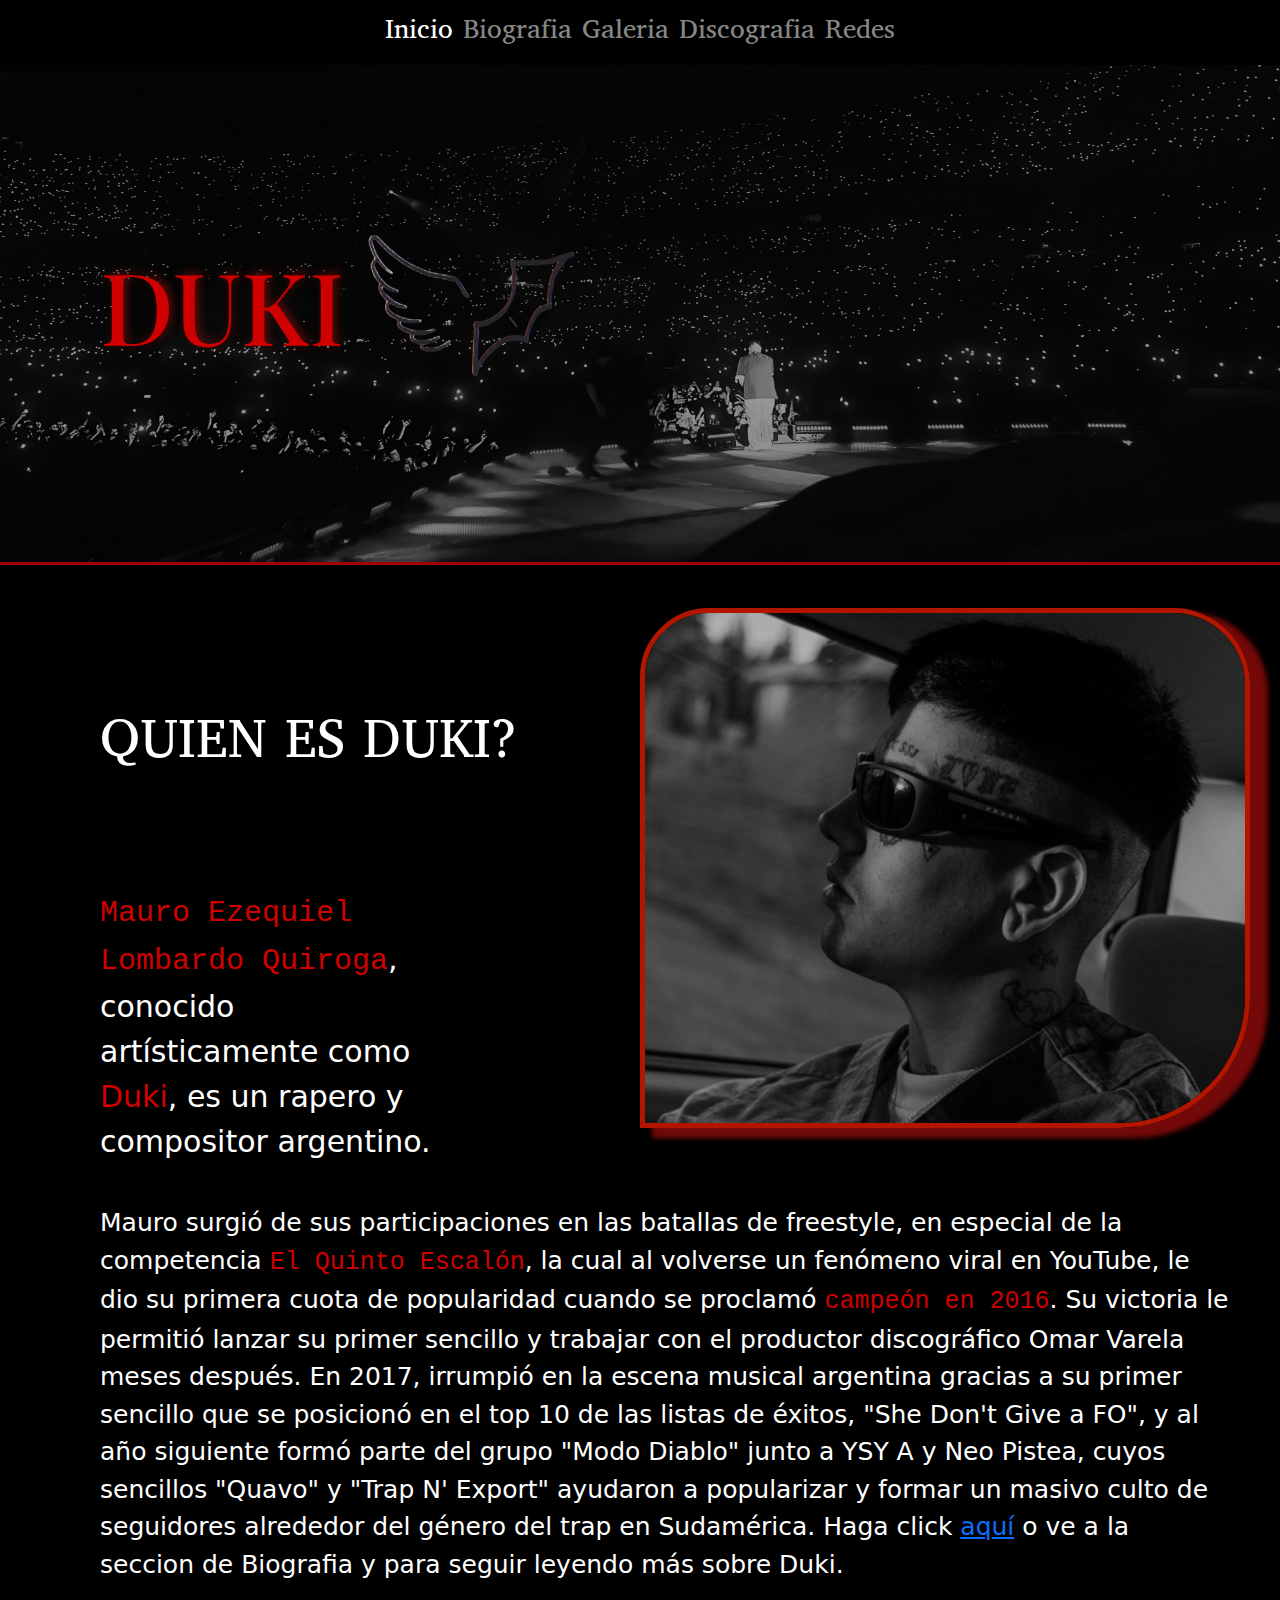
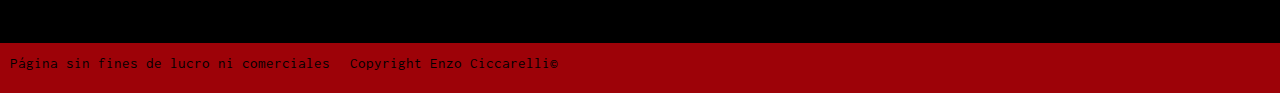
==== commit a3c1b03f: "Mejora de detalles en discografia y ameri" ====
--- a/index.html
+++ b/index.html
@@ -70,7 +70,8 @@
         </section>
     </main>
     <footer>
-        
+        <p class="textoF2">Página sin fines de lucro ni comerciales</p>
+        <p class="textoF">Copyright Enzo Ciccarelli©</p>
     </footer>
     <script src="https://cdn.jsdelivr.net/npm/bootstrap@5.3.3/dist/js/bootstrap.bundle.min.js" integrity="sha384-YvpcrYf0tY3lHB60NNkmXc5s9fDVZLESaAA55NDzOxhy9GkcIdslK1eN7N6jIeHz" crossorigin="anonymous"></script>
 </body>
--- a/css/estilos.css
+++ b/css/estilos.css
@@ -3,6 +3,7 @@
 @import url("https://fonts.googleapis.com/css2?family=Annapurna+SIL:wght@400;700&family=Playfair+Display:ital,wght@0,400..900;1,400..900&display=swap");
 @import url("https://fonts.googleapis.com/css2?family=Annapurna+SIL:wght@400;700&family=Playfair+Display:ital,wght@0,400..900;1,400..900&family=Roboto+Condensed:ital,wght@0,100..900;1,100..900&display=swap");
 @import url("https://fonts.googleapis.com/css2?family=Annapurna+SIL:wght@400;700&family=Bungee+Hairline&family=Playfair+Display:ital,wght@0,400..900;1,400..900&family=Roboto+Condensed:ital,wght@0,100..900;1,100..900&display=swap");
+@import url("https://fonts.googleapis.com/css2?family=Inconsolata:wght@200..900&display=swap");
 @import 'animate.css';
 * {
   margin: 0;
@@ -105,6 +106,7 @@
   color: white;
 }
 body footer {
+  display: flex;
   background-color: #9d0208;
   width: 100%;
   height: 81px;
@@ -112,6 +114,22 @@
   top: 0px;
   width: 100%;
   block-size: 50px;
+  align-items: center;
+  -moz-column-gap: 1rem;
+       column-gap: 1rem;
+}
+body footer .textoF {
+  font-size: 1.5rem;
+  color: black;
+  font-family: "Inconsolata", monospace;
+  margin-left: 34rem;
+}
+body footer .textoF2 {
+  font-size: 1.5rem;
+  color: black;
+  font-family: "Inconsolata", monospace;
+  margin-right: -33rem;
+  padding-left: 1rem;
 }
 
 main .albums {
@@ -145,7 +163,7 @@
   background: rgb(2, 62, 138);
   background: radial-gradient(circle, rgb(2, 62, 138) 73%, rgb(0, 119, 182) 90%);
   width: 33rem;
-  height: 40rem;
+  height: 36rem;
   margin-left: 4rem;
   margin-top: -20rem;
   box-shadow: 10px 10px 144px 79px rgba(2, 62, 138, 0.53);
@@ -161,6 +179,7 @@
   margin-left: 1rem;
   color: white;
   text-decoration: none;
+  font-family: "Annapurna SIL", serif;
 }
 main .albums .gridSSJ .ssjTEX {
   font-size: 2rem;
@@ -188,9 +207,9 @@
   background: rgb(255, 173, 173);
   background: radial-gradient(circle, rgb(255, 173, 173) 26%, rgb(224, 170, 255) 100%);
   width: 33rem;
-  height: 40rem;
+  height: 36rem;
   margin-left: 51rem;
-  margin-top: -127rem;
+  margin-top: -112rem;
   box-shadow: 10px 10px 144px 79px rgba(255, 173, 173, 0.53);
   -webkit-box-shadow: 10px 10px 144px 79px rgba(255, 173, 173, 0.53);
   -moz-box-shadow: 10px 10px 144px 79px rgba(255, 173, 173, 0.53);
@@ -213,6 +232,7 @@
   margin-left: 14rem;
   text-decoration: none;
   color: white;
+  font-family: "Annapurna SIL", serif;
 }
 main .albums .grid24 .epTEX {
   font-size: 2rem;
@@ -230,7 +250,7 @@
   background: rgb(156, 102, 68);
   background: radial-gradient(circle, rgb(156, 102, 68) 76%, rgb(119, 73, 54) 100%);
   width: 33rem;
-  height: 40rem;
+  height: 36rem;
   margin-left: -15rem;
   margin-top: -20rem;
   box-shadow: 10px 10px 144px 79px rgba(227, 100, 20, 0.53);
@@ -257,6 +277,7 @@
   text-align: center;
   color: white;
   text-decoration: none;
+  font-family: "Annapurna SIL", serif;
 }
 main .albums .gridMundo .mundoTEX {
   font-size: 1.6rem;
@@ -268,7 +289,7 @@
   background: rgb(153, 217, 140);
   background: radial-gradient(circle, rgb(153, 217, 140) 48%, rgb(181, 228, 140) 100%);
   width: 33rem;
-  height: 43rem;
+  height: 36rem;
   margin-left: -33rem;
   margin-top: 2rem;
   box-shadow: 10px 10px 144px 79px rgba(181, 228, 140, 0.53);
@@ -288,13 +309,14 @@
   -moz-border-radius: 15px 15px 15px 15px;
 }
 main .albums .gridRE .regg {
-  font-size: 3.5rem;
+  font-size: 2.9rem;
   height: 5rem;
   margin-bottom: 5.5rem;
   text-align: center;
   text-decoration: none;
   margin-left: 1rem;
   color: black;
+  font-family: "Annapurna SIL", serif;
 }
 main .albums .gridRE .texREGG {
   font-size: 1.7rem;
@@ -306,7 +328,7 @@
   background: rgb(64, 61, 57);
   background: radial-gradient(circle, rgb(64, 61, 57) 85%, rgb(37, 36, 34) 100%);
   width: 33rem;
-  height: 43rem;
+  height: 36rem;
   margin-left: -15rem;
   margin-top: 2rem;
   box-shadow: 10px 10px 144px 79px rgba(37, 36, 34, 0.53);
@@ -326,11 +348,12 @@
   -moz-border-radius: 15px 15px 15px 15px;
 }
 main .albums .gridRE2 .regg2 {
-  font-size: 3.5rem;
+  font-size: 2.8rem;
   height: 5rem;
   margin-bottom: 5.5rem;
   text-align: center;
   color: white;
+  font-family: "Annapurna SIL", serif;
 }
 main .albums .gridRE2 .texREGG2 {
   font-size: 1.7rem;
@@ -343,7 +366,7 @@
   background: rgb(202, 240, 248);
   background: radial-gradient(circle, rgb(202, 240, 248) 85%, rgb(255, 232, 214) 100%);
   width: 33rem;
-  height: 43rem;
+  height: 36rem;
   margin-left: 4rem;
   margin-top: 2rem;
   box-shadow: 10px 10px 144px 79px rgba(202, 240, 248, 0.53);
@@ -363,13 +386,14 @@
   -moz-border-radius: 15px 15px 15px 15px;
 }
 main .albums .gridVIVO .vivoTI {
-  font-size: 3.5rem;
+  font-size: 2.5rem;
   height: 5rem;
   text-align: center;
   margin-bottom: 5.5rem;
   color: black;
   padding: 1rem;
   margin-left: 1rem;
+  font-family: "Annapurna SIL", serif;
 }
 main .albums .gridVIVO .vivoTE {
   font-size: 2rem;
@@ -381,7 +405,7 @@
   background: rgb(155, 34, 38);
   background: radial-gradient(circle, rgb(155, 34, 38) 26%, rgb(120, 0, 0) 96%);
   width: 33rem;
-  height: 40rem;
+  height: 36rem;
   margin-left: 22rem;
   margin-top: 2rem;
   box-shadow: 10px 10px 144px 79px rgba(155, 34, 38, 0.75);
@@ -406,6 +430,7 @@
   text-align: center;
   margin-bottom: 1rem;
   color: white;
+  font-family: "Annapurna SIL", serif;
 }
 main .albums .gridada .adaTE {
   font-size: 2rem;
@@ -416,7 +441,7 @@
 main .albums .gridAmeri {
   grid-area: ameri;
   width: 33rem;
-  height: 40rem;
+  height: 36rem;
   margin-left: -31rem;
   margin-top: 2rem;
   background: rgb(0, 180, 216);
@@ -443,6 +468,7 @@
   text-align: center;
   margin-bottom: 1rem;
   color: white;
+  font-family: "Annapurna SIL", serif;
 }
 main .albums .gridAmeri .ameriTE {
   font-size: 2rem;
@@ -658,7 +684,7 @@
 body main .conteiner .areaT .titu24 {
   font-size: 9rem;
   margin-left: 65rem;
-  color: #ff928b;
+  color: black;
   text-shadow: 6px 2px 18px rgba(224, 170, 255, 0.6);
   font-family: "Annapurna SIL", serif;
 }
@@ -698,11 +724,11 @@
   font-family: "Annapurna SIL", serif;
 }
 body main .conteiner .areaT .tituMu {
-  font-size: 9rem;
-  margin-left: 29rem;
+  font-size: 5rem;
+  margin-left: 45rem;
   font-family: "Annapurna SIL", serif;
-  color: rgb(156, 102, 68);
-  width: 91rem;
+  color: white;
+  width: 48rem;
   text-shadow: 5px -1px 16px rgba(127, 85, 57, 0.6);
 }
 body main .conteiner .areatex .texMu {
@@ -714,6 +740,7 @@
   border-radius: 14px 14px 14px 14px;
   -webkit-border-radius: 14px 14px 14px 14px;
   -moz-border-radius: 14px 14px 14px 14px;
+  color: white;
   font-family: "Annapurna SIL", serif;
 }
 body .footerMu {
@@ -734,10 +761,10 @@
   font-family: "Annapurna SIL", serif;
 }
 body main .conteiner .areaT .vivoTI {
-  font-size: 9rem;
-  margin-left: 10rem;
-  width: 124rem;
-  color: rgb(202, 240, 248);
+  font-size: 4rem;
+  margin-left: 42rem;
+  width: 53rem;
+  color: black;
   text-shadow: 1px -2px 10px rgba(202, 240, 248, 0.6);
 }
 body main .conteiner .areatex .texVivo {
@@ -777,8 +804,9 @@
   font-size: 5rem;
   margin-left: 40rem;
   margin-bottom: 2.5rem;
-  color: #606c38;
+  color: white;
   text-shadow: 2px 2px 13px rgba(153, 217, 140, 0.6);
+  font-family: "Playfair Display", serif;
 }
 body main .conteiner .album {
   margin: 1rem;
@@ -818,10 +846,11 @@
 }
 body main .areaT .tiTR2 {
   font-size: 5rem;
-  margin-left: 40rem;
+  margin-left: 36rem;
   margin-bottom: 2.5rem;
   text-shadow: 4px 0px 13px rgba(115, 93, 120, 0.6);
-  color: #e8c2ca;
+  color: white;
+  font-family: "Playfair Display", serif;
 }
 body main .areatex .texTR2 {
   font-size: 2rem;
@@ -842,8 +871,9 @@
   font-size: 5rem;
   margin-left: 50rem;
   margin-bottom: 2.5rem;
-  color: rgb(120, 0, 0);
+  color: white;
   text-shadow: 4px 0px 6px rgba(155, 34, 38, 0.6);
+  font-family: "Playfair Display", serif;
 }
 body main .conteiner .areatex .texAda {
   font-size: 2rem;
@@ -992,10 +1022,11 @@
   grid-area: ameri;
 }
 body main .conteinerAmeri .tituloAmeri .imgAmeri {
-  width: 49rem;
-  height: 16rem;
-  margin-left: 15rem;
-  margin-top: 5rem;
+  font-size: 8rem;
+  margin-left: 23rem;
+  margin-top: 10rem;
+  font-family: "Annapurna SIL", serif;
+  text-shadow: -1px 1px 2px rgba(72, 202, 228, 0.6);
 }
 body main .conteinerAmeri .tituloA {
   grid-area: des;
@@ -1008,11 +1039,11 @@
   font-size: 2rem;
   text-align: justify;
   width: 54rem;
-  color: white;
-  text-shadow: -1px -1px 24px rgba(0, 0, 0, 0.57);
+  color: black;
   margin-left: 2rem;
   margin-top: 2rem;
   font-family: "Playfair Display", serif;
+  text-shadow: -1px 1px 7px rgba(0, 0, 0, 0.6);
 }
 body main .conteinerAmeri .tituloA .desc .why {
   margin-left: 19rem;
@@ -1021,7 +1052,7 @@
 body main .conteinerAmeri .tituloA .ti {
   font-size: 3.5rem;
   margin-left: 22rem;
-  color: white;
+  color: black;
   text-shadow: -1px -1px 24px rgba(0, 0, 0, 0.57);
 }
 body main .conteinerAmeri .video {
@@ -1055,8 +1086,8 @@
   margin-left: 20rem;
   width: 39rem;
   margin-top: -15rem;
-  color: white;
-  text-shadow: 2px -1px 4px rgba(0, 0, 0, 0.6);
+  color: black;
+  text-shadow: -1px -1px 24px rgba(0, 0, 0, 0.57);
 }
 body main .temasA {
   display: grid;
@@ -1069,11 +1100,14 @@
   grid-area: nom;
 }
 body main .temasA .gridNombre .nombreTema {
-  margin-left: 30rem;
+  margin-left: 39rem;
   width: 77rem;
-  height: 15rem;
+  height: 1rem;
   margin-bottom: 1rem;
-  margin-top: -3rem;
+  margin-top: 3rem;
+  font-size: 5rem;
+  font-family: "Annapurna SIL", serif;
+  text-shadow: -1px 1px 2px rgba(157, 2, 8, 0.6);
 }
 body main .temasA .gridTema {
   grid-area: spo;
@@ -1089,13 +1123,13 @@
   margin-left: 38rem;
   margin-top: -11rem;
   margin-bottom: 1rem;
-  color: white;
+  color: black;
   font-family: "Playfair Display", serif;
   text-shadow: 2px -1px 4px rgba(0, 0, 0, 0.6);
 }
 body .footerAmeri {
-  background: rgb(0, 0, 0);
-  background: linear-gradient(0deg, rgb(0, 0, 0) 52%, rgb(155, 34, 38) 100%);
+  background: rgb(0, 180, 216);
+  background: linear-gradient(180deg, rgb(0, 180, 216) 0%, rgb(6, 105, 121) 62%);
 }
 
 body main .galeria {
@@ -3002,7 +3036,7 @@
 @media only screen and (min-width: 560px) and (max-width: 950px) {
   body main .galeria {
     grid-template-columns: 1fr 1fr;
-    grid-template-rows: 280px;
+    grid-template-rows: min-content;
     grid-template-areas: "f1 f2" "f3 f4" "f6 f7" "f16 f9" "f10 f14" "f13 f12" "f15 f8" "f11 f11" "f17 f17" "f5 f5";
     gap: 1rem;
     margin-bottom: 1rem;
